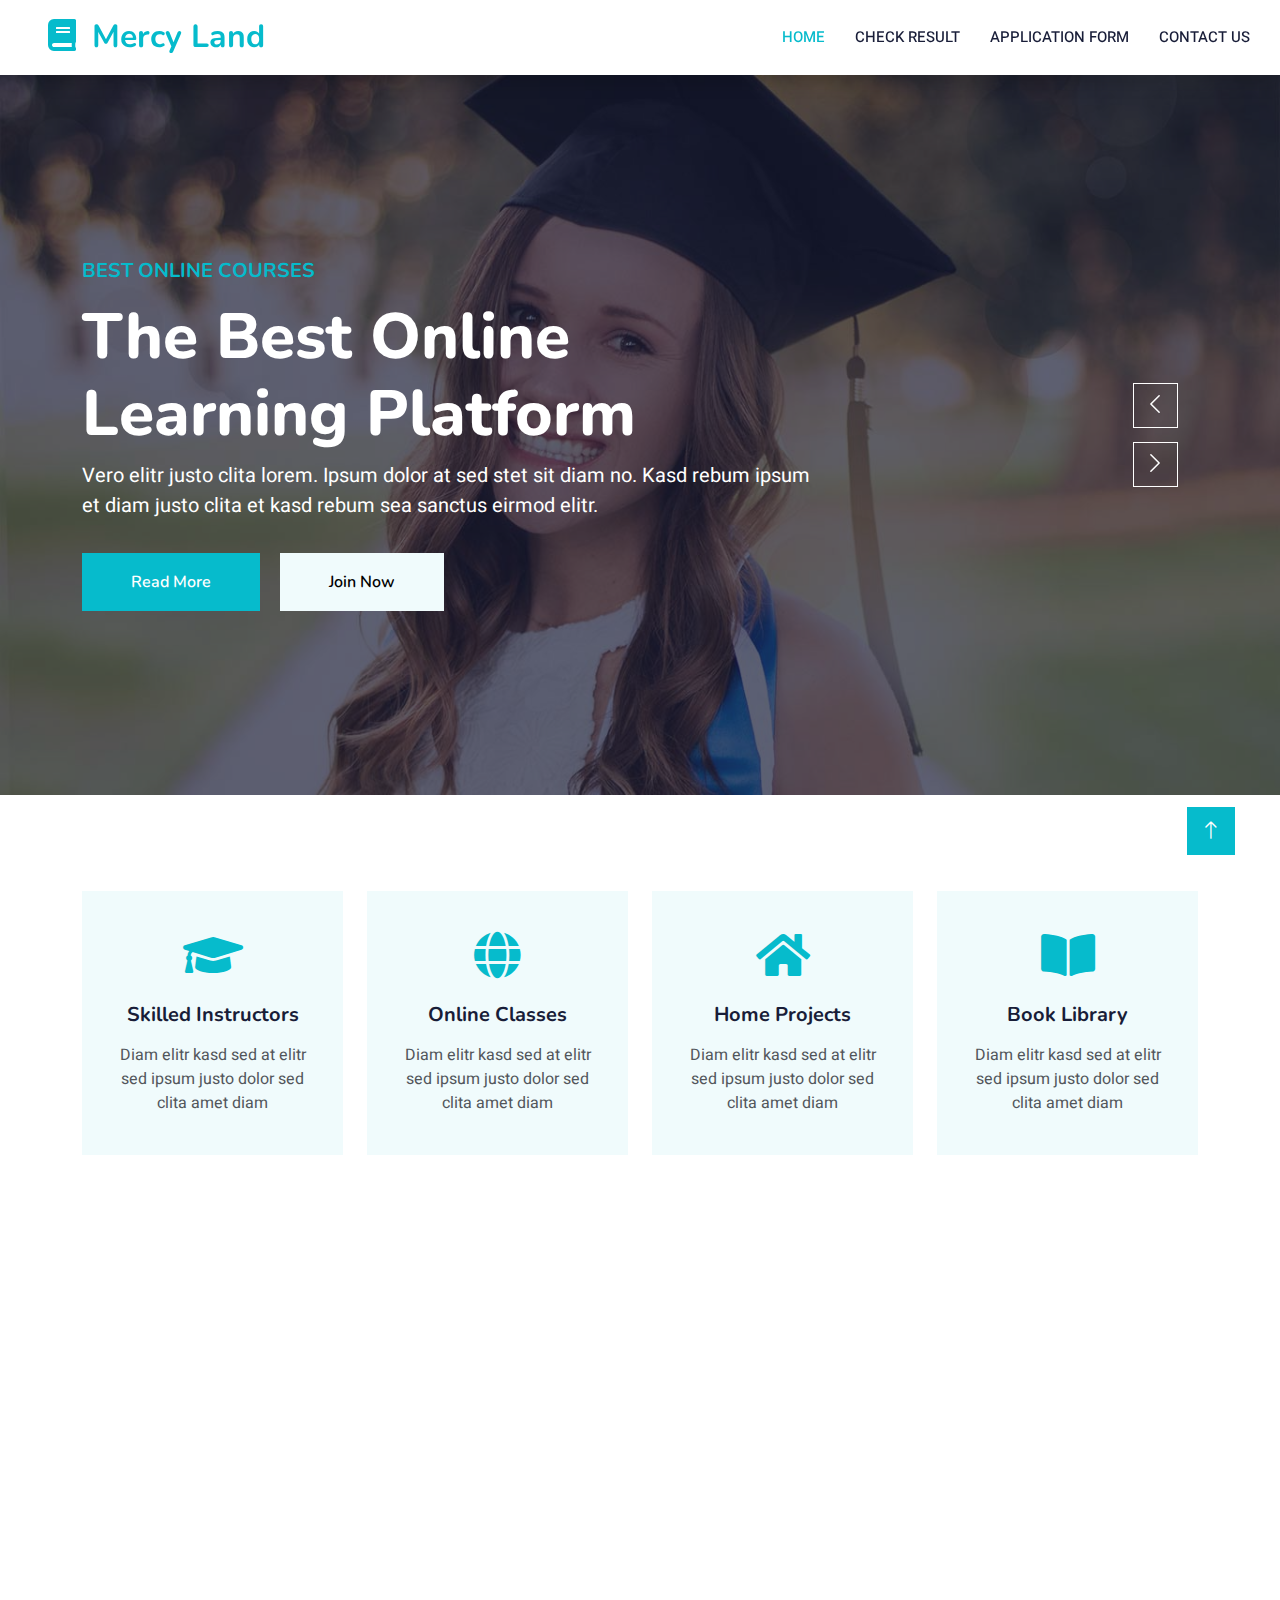
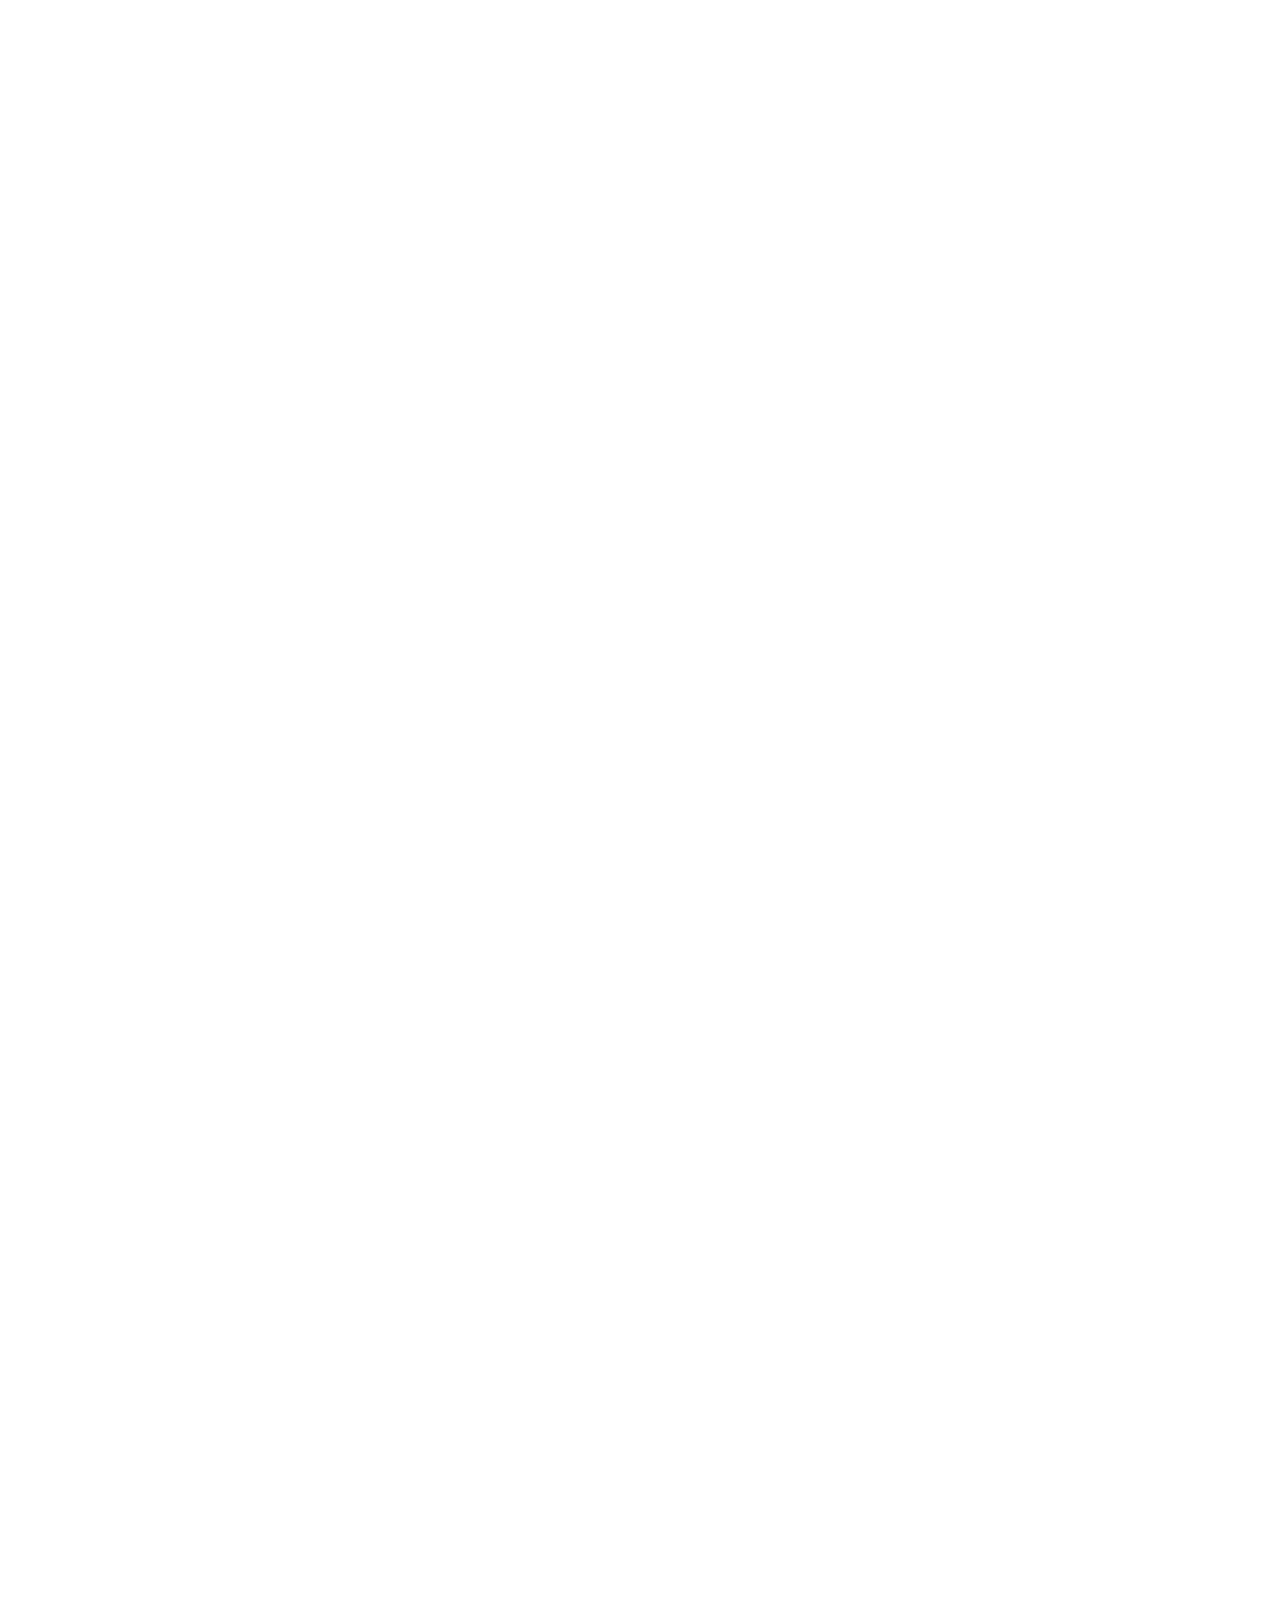
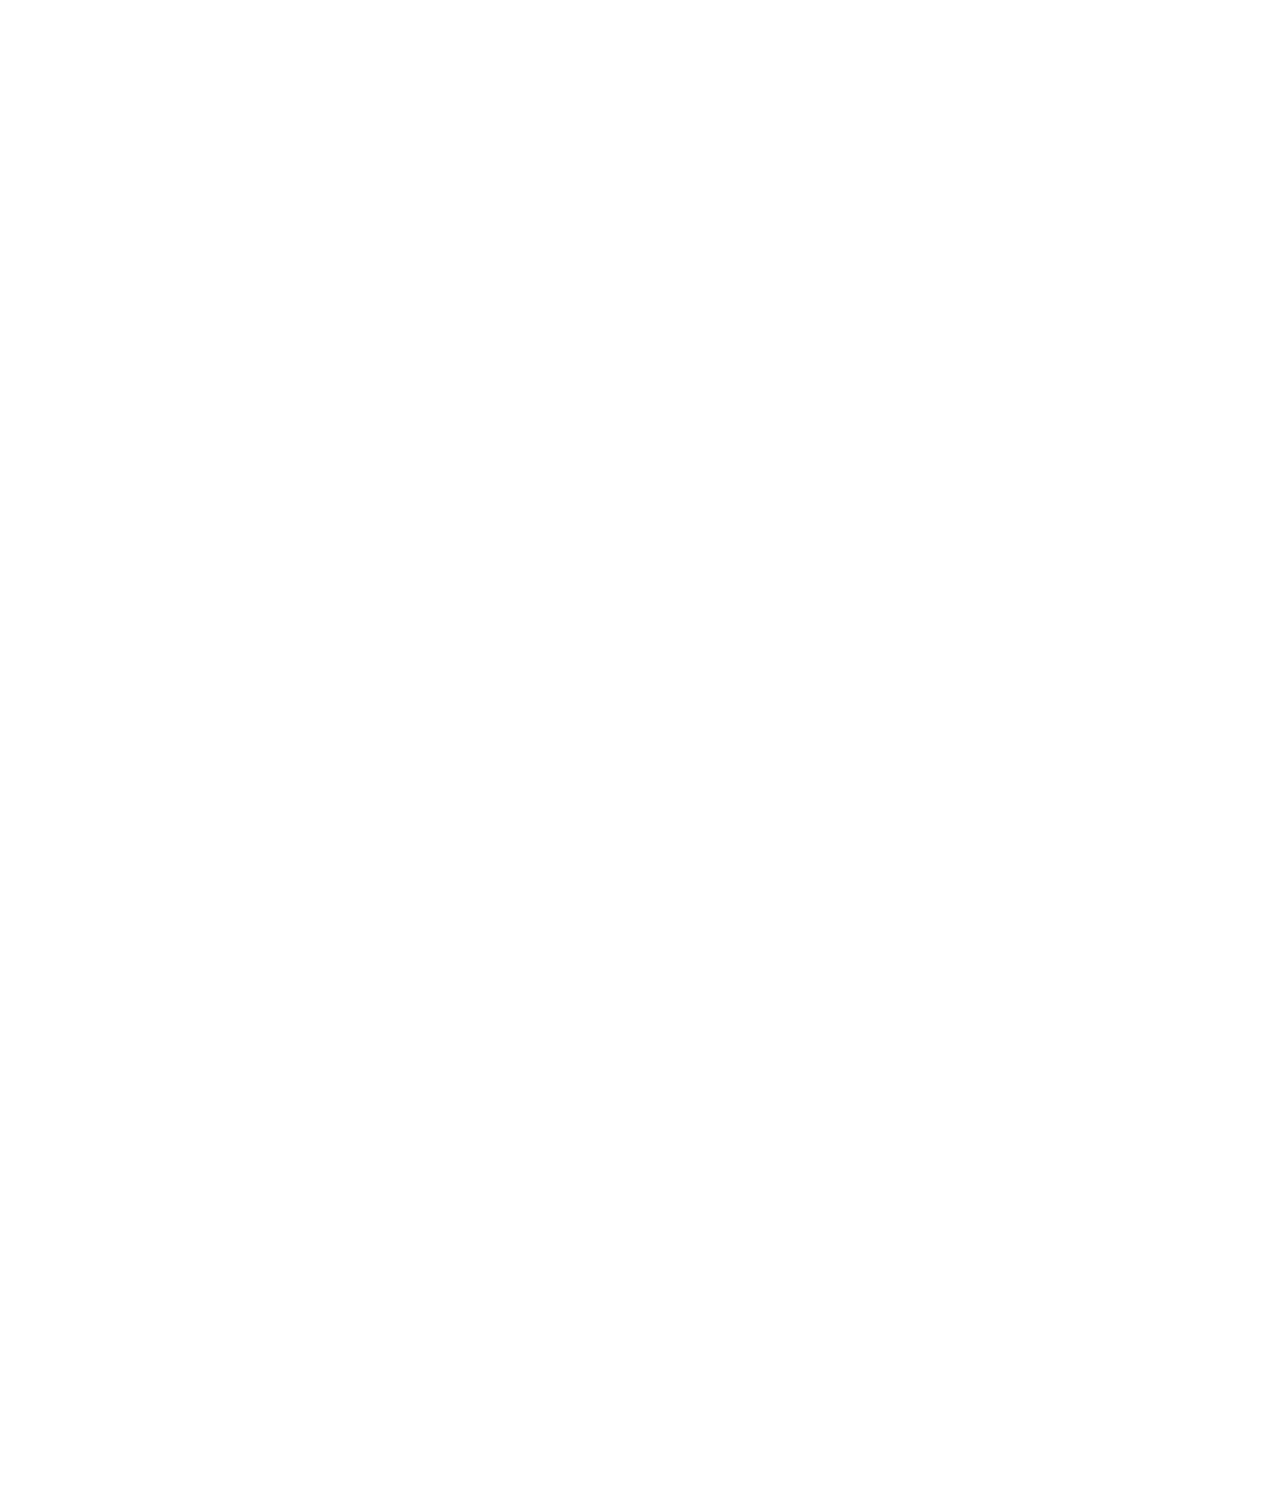
==== index.html @ 7a5f3207 "Initial commit" ====
<!DOCTYPE html>
<html lang="en">

<head>
    <meta charset="utf-8">
    <title>eLEARNING - eLearning HTML Template</title>
    <meta content="width=device-width, initial-scale=1.0" name="viewport">
    <meta content="" name="keywords">
    <meta content="" name="description">

    <!-- Favicon -->
    <link href="img/favicon.ico" rel="icon">

    <!-- Google Web Fonts -->
    <link rel="preconnect" href="https://fonts.googleapis.com">
    <link rel="preconnect" href="https://fonts.gstatic.com" crossorigin>
    <link href="https://fonts.googleapis.com/css2?family=Heebo:wght@400;500;600&family=Nunito:wght@600;700;800&display=swap" rel="stylesheet">

    <!-- Icon Font Stylesheet -->
    <link href="https://cdnjs.cloudflare.com/ajax/libs/font-awesome/5.10.0/css/all.min.css" rel="stylesheet">
    <link href="https://cdn.jsdelivr.net/npm/bootstrap-icons@1.4.1/font/bootstrap-icons.css" rel="stylesheet">

    <!-- Libraries Stylesheet -->
    <link href="lib/animate/animate.min.css" rel="stylesheet">
    <link href="lib/owlcarousel/assets/owl.carousel.min.css" rel="stylesheet">

    <!-- Customized Bootstrap Stylesheet -->
    <link href="css/bootstrap.min.css" rel="stylesheet">

    <!-- Template Stylesheet -->
    <link href="css/style.css" rel="stylesheet">
</head>

<body>
    <!-- Spinner Start -->
    <div id="spinner" class="show bg-white position-fixed translate-middle w-100 vh-100 top-50 start-50 d-flex align-items-center justify-content-center">
        <div class="spinner-border text-primary" style="width: 3rem; height: 3rem;" role="status">
            <span class="sr-only">Loading...</span>
        </div>
    </div>
    <!-- Spinner End -->


    <div id="navbar"></div> 



    <!-- Carousel Start -->
    <div class="container-fluid p-0 mb-5">
        <div class="owl-carousel header-carousel position-relative">
            <div class="owl-carousel-item position-relative">
                <img class="img-fluid" src="img/carousel-1.jpg" alt="">
                <div class="position-absolute top-0 start-0 w-100 h-100 d-flex align-items-center" style="background: rgba(24, 29, 56, .7);">
                    <div class="container">
                        <div class="row justify-content-start">
                            <div class="col-sm-10 col-lg-8">
                                <h5 class="text-primary text-uppercase mb-3 animated slideInDown">Best Online Courses</h5>
                                <h1 class="display-3 text-white animated slideInDown">The Best Online Learning Platform</h1>
                                <p class="fs-5 text-white mb-4 pb-2">Vero elitr justo clita lorem. Ipsum dolor at sed stet sit diam no. Kasd rebum ipsum et diam justo clita et kasd rebum sea sanctus eirmod elitr.</p>
                                <a href="" class="btn btn-primary py-md-3 px-md-5 me-3 animated slideInLeft">Read More</a>
                                <a href="" class="btn btn-light py-md-3 px-md-5 animated slideInRight">Join Now</a>
                            </div>
                        </div>
                    </div>
                </div>
            </div>
            <div class="owl-carousel-item position-relative">
                <img class="img-fluid" src="img/carousel-2.jpg" alt="">
                <div class="position-absolute top-0 start-0 w-100 h-100 d-flex align-items-center" style="background: rgba(24, 29, 56, .7);">
                    <div class="container">
                        <div class="row justify-content-start">
                            <div class="col-sm-10 col-lg-8">
                                <h5 class="text-primary text-uppercase mb-3 animated slideInDown">Best Online Courses</h5>
                                <h1 class="display-3 text-white animated slideInDown">Get Educated Online From Your Home</h1>
                                <p class="fs-5 text-white mb-4 pb-2">Vero elitr justo clita lorem. Ipsum dolor at sed stet sit diam no. Kasd rebum ipsum et diam justo clita et kasd rebum sea sanctus eirmod elitr.</p>
                                <a href="" class="btn btn-primary py-md-3 px-md-5 me-3 animated slideInLeft">Read More</a>
                                <a href="" class="btn btn-light py-md-3 px-md-5 animated slideInRight">Join Now</a>
                            </div>
                        </div>
                    </div>
                </div>
            </div>
        </div>
    </div>
    <!-- Carousel End -->


    <!-- Service Start -->
    <div class="container-xxl py-5">
        <div class="container">
            <div class="row g-4">
                <div class="col-lg-3 col-sm-6 wow fadeInUp" data-wow-delay="0.1s">
                    <div class="service-item text-center pt-3">
                        <div class="p-4">
                            <i class="fa fa-3x fa-graduation-cap text-primary mb-4"></i>
                            <h5 class="mb-3">Skilled Instructors</h5>
                            <p>Diam elitr kasd sed at elitr sed ipsum justo dolor sed clita amet diam</p>
                        </div>
                    </div>
                </div>
                <div class="col-lg-3 col-sm-6 wow fadeInUp" data-wow-delay="0.3s">
                    <div class="service-item text-center pt-3">
                        <div class="p-4">
                            <i class="fa fa-3x fa-globe text-primary mb-4"></i>
                            <h5 class="mb-3">Online Classes</h5>
                            <p>Diam elitr kasd sed at elitr sed ipsum justo dolor sed clita amet diam</p>
                        </div>
                    </div>
                </div>
                <div class="col-lg-3 col-sm-6 wow fadeInUp" data-wow-delay="0.5s">
                    <div class="service-item text-center pt-3">
                        <div class="p-4">
                            <i class="fa fa-3x fa-home text-primary mb-4"></i>
                            <h5 class="mb-3">Home Projects</h5>
                            <p>Diam elitr kasd sed at elitr sed ipsum justo dolor sed clita amet diam</p>
                        </div>
                    </div>
                </div>
                <div class="col-lg-3 col-sm-6 wow fadeInUp" data-wow-delay="0.7s">
                    <div class="service-item text-center pt-3">
                        <div class="p-4">
                            <i class="fa fa-3x fa-book-open text-primary mb-4"></i>
                            <h5 class="mb-3">Book Library</h5>
                            <p>Diam elitr kasd sed at elitr sed ipsum justo dolor sed clita amet diam</p>
                        </div>
                    </div>
                </div>
            </div>
        </div>
    </div>
    <!-- Service End -->


    <!-- About Start -->
    <div class="container-xxl py-5">
        <div class="container">
            <div class="row g-5">
                <div class="col-lg-6 wow fadeInUp" data-wow-delay="0.1s" style="min-height: 400px;">
                    <div class="position-relative h-100">
                        <img class="img-fluid position-absolute w-100 h-100" src="img/about.jpg" alt="" style="object-fit: cover;">
                    </div>
                </div>
                <div class="col-lg-6 wow fadeInUp" data-wow-delay="0.3s">
                    <h6 class="section-title bg-white text-start text-primary pe-3">About Us</h6>
                    <h1 class="mb-4">Welcome to eLEARNING</h1>
                    <p class="mb-4">Tempor erat elitr rebum at clita. Diam dolor diam ipsum sit. Aliqu diam amet diam et eos. Clita erat ipsum et lorem et sit.</p>
                    <p class="mb-4">Tempor erat elitr rebum at clita. Diam dolor diam ipsum sit. Aliqu diam amet diam et eos. Clita erat ipsum et lorem et sit, sed stet lorem sit clita duo justo magna dolore erat amet</p>
                    <div class="row gy-2 gx-4 mb-4">
                        <div class="col-sm-6">
                            <p class="mb-0"><i class="fa fa-arrow-right text-primary me-2"></i>Skilled Instructors</p>
                        </div>
                        <div class="col-sm-6">
                            <p class="mb-0"><i class="fa fa-arrow-right text-primary me-2"></i>Online Classes</p>
                        </div>
                        <div class="col-sm-6">
                            <p class="mb-0"><i class="fa fa-arrow-right text-primary me-2"></i>International Certificate</p>
                        </div>
                        <div class="col-sm-6">
                            <p class="mb-0"><i class="fa fa-arrow-right text-primary me-2"></i>Skilled Instructors</p>
                        </div>
                        <div class="col-sm-6">
                            <p class="mb-0"><i class="fa fa-arrow-right text-primary me-2"></i>Online Classes</p>
                        </div>
                        <div class="col-sm-6">
                            <p class="mb-0"><i class="fa fa-arrow-right text-primary me-2"></i>International Certificate</p>
                        </div>
                    </div>
                    <a class="btn btn-primary py-3 px-5 mt-2" href="">Read More</a>
                </div>
            </div>
        </div>
    </div>
    <!-- About End -->


    <!-- Categories Start -->
    <div class="container-xxl py-5 category">
        <div class="container">
            <div class="text-center wow fadeInUp" data-wow-delay="0.1s">
                <h6 class="section-title bg-white text-center text-primary px-3">Categories</h6>
                <h1 class="mb-5">Courses Categories</h1>
            </div>
            <div class="row g-3">
                <div class="col-lg-7 col-md-6">
                    <div class="row g-3">
                        <div class="col-lg-12 col-md-12 wow zoomIn" data-wow-delay="0.1s">
                            <a class="position-relative d-block overflow-hidden" href="">
                                <img class="img-fluid" src="img/cat-1.jpg" alt="">
                                <div class="bg-white text-center position-absolute bottom-0 end-0 py-2 px-3" style="margin: 1px;">
                                    <h5 class="m-0">Web Design</h5>
                                    <small class="text-primary">49 Courses</small>
                                </div>
                            </a>
                        </div>
                        <div class="col-lg-6 col-md-12 wow zoomIn" data-wow-delay="0.3s">
                            <a class="position-relative d-block overflow-hidden" href="">
                                <img class="img-fluid" src="img/cat-2.jpg" alt="">
                                <div class="bg-white text-center position-absolute bottom-0 end-0 py-2 px-3" style="margin: 1px;">
                                    <h5 class="m-0">Graphic Design</h5>
                                    <small class="text-primary">49 Courses</small>
                                </div>
                            </a>
                        </div>
                        <div class="col-lg-6 col-md-12 wow zoomIn" data-wow-delay="0.5s">
                            <a class="position-relative d-block overflow-hidden" href="">
                                <img class="img-fluid" src="img/cat-3.jpg" alt="">
                                <div class="bg-white text-center position-absolute bottom-0 end-0 py-2 px-3" style="margin: 1px;">
                                    <h5 class="m-0">Video Editing</h5>
                                    <small class="text-primary">49 Courses</small>
                                </div>
                            </a>
                        </div>
                    </div>
                </div>
                <div class="col-lg-5 col-md-6 wow zoomIn" data-wow-delay="0.7s" style="min-height: 350px;">
                    <a class="position-relative d-block h-100 overflow-hidden" href="">
                        <img class="img-fluid position-absolute w-100 h-100" src="img/cat-4.jpg" alt="" style="object-fit: cover;">
                        <div class="bg-white text-center position-absolute bottom-0 end-0 py-2 px-3" style="margin:  1px;">
                            <h5 class="m-0">Online Marketing</h5>
                            <small class="text-primary">49 Courses</small>
                        </div>
                    </a>
                </div>
            </div>
        </div>
    </div>
    <!-- Categories Start -->


    <!-- Courses Start -->
    <div class="container-xxl py-5">
        <div class="container">
            <div class="text-center wow fadeInUp" data-wow-delay="0.1s">
                <h6 class="section-title bg-white text-center text-primary px-3">Courses</h6>
                <h1 class="mb-5">Popular Courses</h1>
            </div>
            <div class="row g-4 justify-content-center">
                <div class="col-lg-4 col-md-6 wow fadeInUp" data-wow-delay="0.1s">
                    <div class="course-item bg-light">
                        <div class="position-relative overflow-hidden">
                            <img class="img-fluid" src="img/course-1.jpg" alt="">
                            <div class="w-100 d-flex justify-content-center position-absolute bottom-0 start-0 mb-4">
                                <a href="#" class="flex-shrink-0 btn btn-sm btn-primary px-3 border-end" style="border-radius: 30px 0 0 30px;">Read More</a>
                                <a href="#" class="flex-shrink-0 btn btn-sm btn-primary px-3" style="border-radius: 0 30px 30px 0;">Join Now</a>
                            </div>
                        </div>
                        <div class="text-center p-4 pb-0">
                            <h3 class="mb-0">$149.00</h3>
                            <div class="mb-3">
                                <small class="fa fa-star text-primary"></small>
                                <small class="fa fa-star text-primary"></small>
                                <small class="fa fa-star text-primary"></small>
                                <small class="fa fa-star text-primary"></small>
                                <small class="fa fa-star text-primary"></small>
                                <small>(123)</small>
                            </div>
                            <h5 class="mb-4">Web Design & Development Course for Beginners</h5>
                        </div>
                        <div class="d-flex border-top">
                            <small class="flex-fill text-center border-end py-2"><i class="fa fa-user-tie text-primary me-2"></i>John Doe</small>
                            <small class="flex-fill text-center border-end py-2"><i class="fa fa-clock text-primary me-2"></i>1.49 Hrs</small>
                            <small class="flex-fill text-center py-2"><i class="fa fa-user text-primary me-2"></i>30 Students</small>
                        </div>
                    </div>
                </div>
                <div class="col-lg-4 col-md-6 wow fadeInUp" data-wow-delay="0.3s">
                    <div class="course-item bg-light">
                        <div class="position-relative overflow-hidden">
                            <img class="img-fluid" src="img/course-2.jpg" alt="">
                            <div class="w-100 d-flex justify-content-center position-absolute bottom-0 start-0 mb-4">
                                <a href="#" class="flex-shrink-0 btn btn-sm btn-primary px-3 border-end" style="border-radius: 30px 0 0 30px;">Read More</a>
                                <a href="#" class="flex-shrink-0 btn btn-sm btn-primary px-3" style="border-radius: 0 30px 30px 0;">Join Now</a>
                            </div>
                        </div>
                        <div class="text-center p-4 pb-0">
                            <h3 class="mb-0">$149.00</h3>
                            <div class="mb-3">
                                <small class="fa fa-star text-primary"></small>
                                <small class="fa fa-star text-primary"></small>
                                <small class="fa fa-star text-primary"></small>
                                <small class="fa fa-star text-primary"></small>
                                <small class="fa fa-star text-primary"></small>
                                <small>(123)</small>
                            </div>
                            <h5 class="mb-4">Web Design & Development Course for Beginners</h5>
                        </div>
                        <div class="d-flex border-top">
                            <small class="flex-fill text-center border-end py-2"><i class="fa fa-user-tie text-primary me-2"></i>John Doe</small>
                            <small class="flex-fill text-center border-end py-2"><i class="fa fa-clock text-primary me-2"></i>1.49 Hrs</small>
                            <small class="flex-fill text-center py-2"><i class="fa fa-user text-primary me-2"></i>30 Students</small>
                        </div>
                    </div>
                </div>
                <div class="col-lg-4 col-md-6 wow fadeInUp" data-wow-delay="0.5s">
                    <div class="course-item bg-light">
                        <div class="position-relative overflow-hidden">
                            <img class="img-fluid" src="img/course-3.jpg" alt="">
                            <div class="w-100 d-flex justify-content-center position-absolute bottom-0 start-0 mb-4">
                                <a href="#" class="flex-shrink-0 btn btn-sm btn-primary px-3 border-end" style="border-radius: 30px 0 0 30px;">Read More</a>
                                <a href="#" class="flex-shrink-0 btn btn-sm btn-primary px-3" style="border-radius: 0 30px 30px 0;">Join Now</a>
                            </div>
                        </div>
                        <div class="text-center p-4 pb-0">
                            <h3 class="mb-0">$149.00</h3>
                            <div class="mb-3">
                                <small class="fa fa-star text-primary"></small>
                                <small class="fa fa-star text-primary"></small>
                                <small class="fa fa-star text-primary"></small>
                                <small class="fa fa-star text-primary"></small>
                                <small class="fa fa-star text-primary"></small>
                                <small>(123)</small>
                            </div>
                            <h5 class="mb-4">Web Design & Development Course for Beginners</h5>
                        </div>
                        <div class="d-flex border-top">
                            <small class="flex-fill text-center border-end py-2"><i class="fa fa-user-tie text-primary me-2"></i>John Doe</small>
                            <small class="flex-fill text-center border-end py-2"><i class="fa fa-clock text-primary me-2"></i>1.49 Hrs</small>
                            <small class="flex-fill text-center py-2"><i class="fa fa-user text-primary me-2"></i>30 Students</small>
                        </div>
                    </div>
                </div>
            </div>
        </div>
    </div>
    <!-- Courses End -->


    <!-- Team Start -->
    <div class="container-xxl py-5">
        <div class="container">
            <div class="text-center wow fadeInUp" data-wow-delay="0.1s">
                <h6 class="section-title bg-white text-center text-primary px-3">Instructors</h6>
                <h1 class="mb-5">Expert Instructors</h1>
            </div>
            <div class="row g-4">
                <div class="col-lg-3 col-md-6 wow fadeInUp" data-wow-delay="0.1s">
                    <div class="team-item bg-light">
                        <div class="overflow-hidden">
                            <img class="img-fluid" src="img/team-1.jpg" alt="">
                        </div>
                        <div class="position-relative d-flex justify-content-center" style="margin-top: -23px;">
                            <div class="bg-light d-flex justify-content-center pt-2 px-1">
                                <a class="btn btn-sm-square btn-primary mx-1" href=""><i class="fab fa-facebook-f"></i></a>
                                <a class="btn btn-sm-square btn-primary mx-1" href=""><i class="fab fa-twitter"></i></a>
                                <a class="btn btn-sm-square btn-primary mx-1" href=""><i class="fab fa-instagram"></i></a>
                            </div>
                        </div>
                        <div class="text-center p-4">
                            <h5 class="mb-0">Instructor Name</h5>
                            <small>Designation</small>
                        </div>
                    </div>
                </div>
                <div class="col-lg-3 col-md-6 wow fadeInUp" data-wow-delay="0.3s">
                    <div class="team-item bg-light">
                        <div class="overflow-hidden">
                            <img class="img-fluid" src="img/team-2.jpg" alt="">
                        </div>
                        <div class="position-relative d-flex justify-content-center" style="margin-top: -23px;">
                            <div class="bg-light d-flex justify-content-center pt-2 px-1">
                                <a class="btn btn-sm-square btn-primary mx-1" href=""><i class="fab fa-facebook-f"></i></a>
                                <a class="btn btn-sm-square btn-primary mx-1" href=""><i class="fab fa-twitter"></i></a>
                                <a class="btn btn-sm-square btn-primary mx-1" href=""><i class="fab fa-instagram"></i></a>
                            </div>
                        </div>
                        <div class="text-center p-4">
                            <h5 class="mb-0">Instructor Name</h5>
                            <small>Designation</small>
                        </div>
                    </div>
                </div>
                <div class="col-lg-3 col-md-6 wow fadeInUp" data-wow-delay="0.5s">
                    <div class="team-item bg-light">
                        <div class="overflow-hidden">
                            <img class="img-fluid" src="img/team-3.jpg" alt="">
                        </div>
                        <div class="position-relative d-flex justify-content-center" style="margin-top: -23px;">
                            <div class="bg-light d-flex justify-content-center pt-2 px-1">
                                <a class="btn btn-sm-square btn-primary mx-1" href=""><i class="fab fa-facebook-f"></i></a>
                                <a class="btn btn-sm-square btn-primary mx-1" href=""><i class="fab fa-twitter"></i></a>
                                <a class="btn btn-sm-square btn-primary mx-1" href=""><i class="fab fa-instagram"></i></a>
                            </div>
                        </div>
                        <div class="text-center p-4">
                            <h5 class="mb-0">Instructor Name</h5>
                            <small>Designation</small>
                        </div>
                    </div>
                </div>
                <div class="col-lg-3 col-md-6 wow fadeInUp" data-wow-delay="0.7s">
                    <div class="team-item bg-light">
                        <div class="overflow-hidden">
                            <img class="img-fluid" src="img/team-4.jpg" alt="">
                        </div>
                        <div class="position-relative d-flex justify-content-center" style="margin-top: -23px;">
                            <div class="bg-light d-flex justify-content-center pt-2 px-1">
                                <a class="btn btn-sm-square btn-primary mx-1" href=""><i class="fab fa-facebook-f"></i></a>
                                <a class="btn btn-sm-square btn-primary mx-1" href=""><i class="fab fa-twitter"></i></a>
                                <a class="btn btn-sm-square btn-primary mx-1" href=""><i class="fab fa-instagram"></i></a>
                            </div>
                        </div>
                        <div class="text-center p-4">
                            <h5 class="mb-0">Instructor Name</h5>
                            <small>Designation</small>
                        </div>
                    </div>
                </div>
            </div>
        </div>
    </div>
    <!-- Team End -->


    <!-- Testimonial Start -->
    <div class="container-xxl py-5 wow fadeInUp" data-wow-delay="0.1s">
        <div class="container">
            <div class="text-center">
                <h6 class="section-title bg-white text-center text-primary px-3">Testimonial</h6>
                <h1 class="mb-5">Our Students Say!</h1>
            </div>
            <div class="owl-carousel testimonial-carousel position-relative">
                <div class="testimonial-item text-center">
                    <img class="border rounded-circle p-2 mx-auto mb-3" src="img/testimonial-1.jpg" style="width: 80px; height: 80px;">
                    <h5 class="mb-0">Client Name</h5>
                    <p>Profession</p>
                    <div class="testimonial-text bg-light text-center p-4">
                    <p class="mb-0">Tempor erat elitr rebum at clita. Diam dolor diam ipsum sit diam amet diam et eos. Clita erat ipsum et lorem et sit.</p>
                    </div>
                </div>
                <div class="testimonial-item text-center">
                    <img class="border rounded-circle p-2 mx-auto mb-3" src="img/testimonial-2.jpg" style="width: 80px; height: 80px;">
                    <h5 class="mb-0">Client Name</h5>
                    <p>Profession</p>
                    <div class="testimonial-text bg-light text-center p-4">
                    <p class="mb-0">Tempor erat elitr rebum at clita. Diam dolor diam ipsum sit diam amet diam et eos. Clita erat ipsum et lorem et sit.</p>
                    </div>
                </div>
                <div class="testimonial-item text-center">
                    <img class="border rounded-circle p-2 mx-auto mb-3" src="img/testimonial-3.jpg" style="width: 80px; height: 80px;">
                    <h5 class="mb-0">Client Name</h5>
                    <p>Profession</p>
                    <div class="testimonial-text bg-light text-center p-4">
                    <p class="mb-0">Tempor erat elitr rebum at clita. Diam dolor diam ipsum sit diam amet diam et eos. Clita erat ipsum et lorem et sit.</p>
                    </div>
                </div>
                <div class="testimonial-item text-center">
                    <img class="border rounded-circle p-2 mx-auto mb-3" src="img/testimonial-4.jpg" style="width: 80px; height: 80px;">
                    <h5 class="mb-0">Client Name</h5>
                    <p>Profession</p>
                    <div class="testimonial-text bg-light text-center p-4">
                    <p class="mb-0">Tempor erat elitr rebum at clita. Diam dolor diam ipsum sit diam amet diam et eos. Clita erat ipsum et lorem et sit.</p>
                    </div>
                </div>
            </div>
        </div>
    </div>
    <!-- Testimonial End -->
        

    <!-- Footer Start -->
    <div class="container-fluid bg-dark text-light footer pt-5 mt-5 wow fadeIn" data-wow-delay="0.1s">
        <div class="container py-5">
            <div class="row g-5">
                <div class="col-lg-3 col-md-6">
                    <h4 class="text-white mb-3">Quick Link</h4>
                    <a class="btn btn-link" href="">About Us</a>
                    <a class="btn btn-link" href="">Contact Us</a>
                    <a class="btn btn-link" href="">Privacy Policy</a>
                    <a class="btn btn-link" href="">Terms & Condition</a>
                    <a class="btn btn-link" href="">FAQs & Help</a>
                </div>
                <div class="col-lg-3 col-md-6">
                    <h4 class="text-white mb-3">Contact</h4>
                    <p class="mb-2"><i class="fa fa-map-marker-alt me-3"></i>123 Street, New York, USA</p>
                    <p class="mb-2"><i class="fa fa-phone-alt me-3"></i>+012 345 67890</p>
                    <p class="mb-2"><i class="fa fa-envelope me-3"></i>info@example.com</p>
                    <div class="d-flex pt-2">
                        <a class="btn btn-outline-light btn-social" href=""><i class="fab fa-twitter"></i></a>
                        <a class="btn btn-outline-light btn-social" href=""><i class="fab fa-facebook-f"></i></a>
                        <a class="btn btn-outline-light btn-social" href=""><i class="fab fa-youtube"></i></a>
                        <a class="btn btn-outline-light btn-social" href=""><i class="fab fa-linkedin-in"></i></a>
                    </div>
                </div>
                <div class="col-lg-3 col-md-6">
                    <h4 class="text-white mb-3">Gallery</h4>
                    <div class="row g-2 pt-2">
                        <div class="col-4">
                            <img class="img-fluid bg-light p-1" src="img/course-1.jpg" alt="">
                        </div>
                        <div class="col-4">
                            <img class="img-fluid bg-light p-1" src="img/course-2.jpg" alt="">
                        </div>
                        <div class="col-4">
                            <img class="img-fluid bg-light p-1" src="img/course-3.jpg" alt="">
                        </div>
                        <div class="col-4">
                            <img class="img-fluid bg-light p-1" src="img/course-2.jpg" alt="">
                        </div>
                        <div class="col-4">
                            <img class="img-fluid bg-light p-1" src="img/course-3.jpg" alt="">
                        </div>
                        <div class="col-4">
                            <img class="img-fluid bg-light p-1" src="img/course-1.jpg" alt="">
                        </div>
                    </div>
                </div>
                <div class="col-lg-3 col-md-6">
                    <h4 class="text-white mb-3">Newsletter</h4>
                    <p>Dolor amet sit justo amet elitr clita ipsum elitr est.</p>
                    <div class="position-relative mx-auto" style="max-width: 400px;">
                        <input class="form-control border-0 w-100 py-3 ps-4 pe-5" type="text" placeholder="Your email">
                        <button type="button" class="btn btn-primary py-2 position-absolute top-0 end-0 mt-2 me-2">SignUp</button>
                    </div>
                </div>
            </div>
        </div>
        <div class="container">
            <div class="copyright">
                <div class="row">
                    <div class="col-md-6 text-center text-md-start mb-3 mb-md-0">
                        &copy; <a class="border-bottom" href="#">Your Site Name</a>, All Right Reserved.

                        <!--/*** This template is free as long as you keep the footer author’s credit link/attribution link/backlink. If you'd like to use the template without the footer author’s credit link/attribution link/backlink, you can purchase the Credit Removal License from "https://htmlcodex.com/credit-removal". Thank you for your support. ***/-->
                        Designed By <a class="border-bottom" href="https://htmlcodex.com">HTML Codex</a>
                    </div>
                    <div class="col-md-6 text-center text-md-end">
                        <div class="footer-menu">
                            <a href="">Home</a>
                            <a href="">Cookies</a>
                            <a href="">Help</a>
                            <a href="">FQAs</a>
                        </div>
                    </div>
                </div>
            </div>
        </div>
    </div>
    <!-- Footer End -->


    <!-- Back to Top -->
    <a href="#" class="btn btn-lg btn-primary btn-lg-square back-to-top"><i class="bi bi-arrow-up"></i></a>


    <!-- JavaScript Libraries -->
    <script src="https://code.jquery.com/jquery-3.4.1.min.js"></script>
    <script src="https://cdn.jsdelivr.net/npm/bootstrap@5.0.0/dist/js/bootstrap.bundle.min.js"></script>
    <script src="lib/wow/wow.min.js"></script>
    <script src="lib/easing/easing.min.js"></script>
    <script src="lib/waypoints/waypoints.min.js"></script>
    <script src="lib/owlcarousel/owl.carousel.min.js"></script>

    <!-- Template Javascript -->
    <script src="js/main.js"></script>
    <script>
        fetch('/components/Navbar.html')
            .then(response => response.text())
            .then(data => {
                document.getElementById('navbar').innerHTML = data;
            });
    </script>
</body>

</html>
---- css/style.css ----
/********** Template CSS **********/
:root {
    --primary: #06BBCC;
    --light: #F0FBFC;
    --dark: #181d38;
}

.fw-medium {
    font-weight: 600 !important;
}

.fw-semi-bold {
    font-weight: 700 !important;
}

.back-to-top {
    position: fixed;
    display: none;
    right: 45px;
    bottom: 45px;
    z-index: 99;
}


/*** Spinner ***/
#spinner {
    opacity: 0;
    visibility: hidden;
    transition: opacity .5s ease-out, visibility 0s linear .5s;
    z-index: 99999;
}

#spinner.show {
    transition: opacity .5s ease-out, visibility 0s linear 0s;
    visibility: visible;
    opacity: 1;
}


/*** Button ***/
.btn {
    font-family: 'Nunito', sans-serif;
    font-weight: 600;
    transition: .5s;
}

.btn.btn-primary,
.btn.btn-secondary {
    color: #FFFFFF;
}

.btn-square {
    width: 38px;
    height: 38px;
}

.btn-sm-square {
    width: 32px;
    height: 32px;
}

.btn-lg-square {
    width: 48px;
    height: 48px;
}

.btn-square,
.btn-sm-square,
.btn-lg-square {
    padding: 0;
    display: flex;
    align-items: center;
    justify-content: center;
    font-weight: normal;
    border-radius: 0px;
}


/*** Navbar ***/
.navbar .dropdown-toggle::after {
    border: none;
    content: "\f107";
    font-family: "Font Awesome 5 Free";
    font-weight: 900;
    vertical-align: middle;
    margin-left: 8px;
}

.navbar-light .navbar-nav .nav-link {
    margin-right: 30px;
    padding: 25px 0;
    color: #FFFFFF;
    font-size: 15px;
    text-transform: uppercase;
    outline: none;
}

.navbar-light .navbar-nav .nav-link:hover,
.navbar-light .navbar-nav .nav-link.active {
    color: var(--primary);
}

@media (max-width: 991.98px) {
    .navbar-light .navbar-nav .nav-link  {
        margin-right: 0;
        padding: 10px 0;
    }

    .navbar-light .navbar-nav {
        border-top: 1px solid #EEEEEE;
    }
}

.navbar-light .navbar-brand,
.navbar-light a.btn {
    height: 75px;
}

.navbar-light .navbar-nav .nav-link {
    color: var(--dark);
    font-weight: 500;
}

.navbar-light.sticky-top {
    top: -100px;
    transition: .5s;
}

@media (min-width: 992px) {
    .navbar .nav-item .dropdown-menu {
        display: block;
        margin-top: 0;
        opacity: 0;
        visibility: hidden;
        transition: .5s;
    }

    .navbar .dropdown-menu.fade-down {
        top: 100%;
        transform: rotateX(-75deg);
        transform-origin: 0% 0%;
    }

    .navbar .nav-item:hover .dropdown-menu {
        top: 100%;
        transform: rotateX(0deg);
        visibility: visible;
        transition: .5s;
        opacity: 1;
    }
}


/*** Header carousel ***/
@media (max-width: 768px) {
    .header-carousel .owl-carousel-item {
        position: relative;
        min-height: 500px;
    }
    
    .header-carousel .owl-carousel-item img {
        position: absolute;
        width: 100%;
        height: 100%;
        object-fit: cover;
    }
}

.header-carousel .owl-nav {
    position: absolute;
    top: 50%;
    right: 8%;
    transform: translateY(-50%);
    display: flex;
    flex-direction: column;
}

.header-carousel .owl-nav .owl-prev,
.header-carousel .owl-nav .owl-next {
    margin: 7px 0;
    width: 45px;
    height: 45px;
    display: flex;
    align-items: center;
    justify-content: center;
    color: #FFFFFF;
    background: transparent;
    border: 1px solid #FFFFFF;
    font-size: 22px;
    transition: .5s;
}

.header-carousel .owl-nav .owl-prev:hover,
.header-carousel .owl-nav .owl-next:hover {
    background: var(--primary);
    border-color: var(--primary);
}

.page-header {
    background: linear-gradient(rgba(24, 29, 56, .7), rgba(24, 29, 56, .7)), url(../img/carousel-1.jpg);
    background-position: center center;
    background-repeat: no-repeat;
    background-size: cover;
}

.page-header-inner {
    background: rgba(15, 23, 43, .7);
}

.breadcrumb-item + .breadcrumb-item::before {
    color: var(--light);
}


/*** Section Title ***/
.section-title {
    position: relative;
    display: inline-block;
    text-transform: uppercase;
}

.section-title::before {
    position: absolute;
    content: "";
    width: calc(100% + 80px);
    height: 2px;
    top: 4px;
    left: -40px;
    background: var(--primary);
    z-index: -1;
}

.section-title::after {
    position: absolute;
    content: "";
    width: calc(100% + 120px);
    height: 2px;
    bottom: 5px;
    left: -60px;
    background: var(--primary);
    z-index: -1;
}

.section-title.text-start::before {
    width: calc(100% + 40px);
    left: 0;
}

.section-title.text-start::after {
    width: calc(100% + 60px);
    left: 0;
}


/*** Service ***/
.service-item {
    background: var(--light);
    transition: .5s;
}

.service-item:hover {
    margin-top: -10px;
    background: var(--primary);
}

.service-item * {
    transition: .5s;
}

.service-item:hover * {
    color: var(--light) !important;
}


/*** Categories & Courses ***/
.category img,
.course-item img {
    transition: .5s;
}

.category a:hover img,
.course-item:hover img {
    transform: scale(1.1);
}


/*** Team ***/
.team-item img {
    transition: .5s;
}

.team-item:hover img {
    transform: scale(1.1);
}


/*** Testimonial ***/
.testimonial-carousel::before {
    position: absolute;
    content: "";
    top: 0;
    left: 0;
    height: 100%;
    width: 0;
    background: linear-gradient(to right, rgba(255, 255, 255, 1) 0%, rgba(255, 255, 255, 0) 100%);
    z-index: 1;
}

.testimonial-carousel::after {
    position: absolute;
    content: "";
    top: 0;
    right: 0;
    height: 100%;
    width: 0;
    background: linear-gradient(to left, rgba(255, 255, 255, 1) 0%, rgba(255, 255, 255, 0) 100%);
    z-index: 1;
}

@media (min-width: 768px) {
    .testimonial-carousel::before,
    .testimonial-carousel::after {
        width: 200px;
    }
}

@media (min-width: 992px) {
    .testimonial-carousel::before,
    .testimonial-carousel::after {
        width: 300px;
    }
}

.testimonial-carousel .owl-item .testimonial-text,
.testimonial-carousel .owl-item.center .testimonial-text * {
    transition: .5s;
}

.testimonial-carousel .owl-item.center .testimonial-text {
    background: var(--primary) !important;
}

.testimonial-carousel .owl-item.center .testimonial-text * {
    color: #FFFFFF !important;
}

.testimonial-carousel .owl-dots {
    margin-top: 24px;
    display: flex;
    align-items: flex-end;
    justify-content: center;
}

.testimonial-carousel .owl-dot {
    position: relative;
    display: inline-block;
    margin: 0 5px;
    width: 15px;
    height: 15px;
    border: 1px solid #CCCCCC;
    transition: .5s;
}

.testimonial-carousel .owl-dot.active {
    background: var(--primary);
    border-color: var(--primary);
}


/*** Footer ***/
.footer .btn.btn-social {
    margin-right: 5px;
    width: 35px;
    height: 35px;
    display: flex;
    align-items: center;
    justify-content: center;
    color: var(--light);
    font-weight: normal;
    border: 1px solid #FFFFFF;
    border-radius: 35px;
    transition: .3s;
}

.footer .btn.btn-social:hover {
    color: var(--primary);
}

.footer .btn.btn-link {
    display: block;
    margin-bottom: 5px;
    padding: 0;
    text-align: left;
    color: #FFFFFF;
    font-size: 15px;
    font-weight: normal;
    text-transform: capitalize;
    transition: .3s;
}

.footer .btn.btn-link::before {
    position: relative;
    content: "\f105";
    font-family: "Font Awesome 5 Free";
    font-weight: 900;
    margin-right: 10px;
}

.footer .btn.btn-link:hover {
    letter-spacing: 1px;
    box-shadow: none;
}

.footer .copyright {
    padding: 25px 0;
    font-size: 15px;
    border-top: 1px solid rgba(256, 256, 256, .1);
}

.footer .copyright a {
    color: var(--light);
}

.footer .footer-menu a {
    margin-right: 15px;
    padding-right: 15px;
    border-right: 1px solid rgba(255, 255, 255, .1);
}

.footer .footer-menu a:last-child {
    margin-right: 0;
    padding-right: 0;
    border-right: none;
}
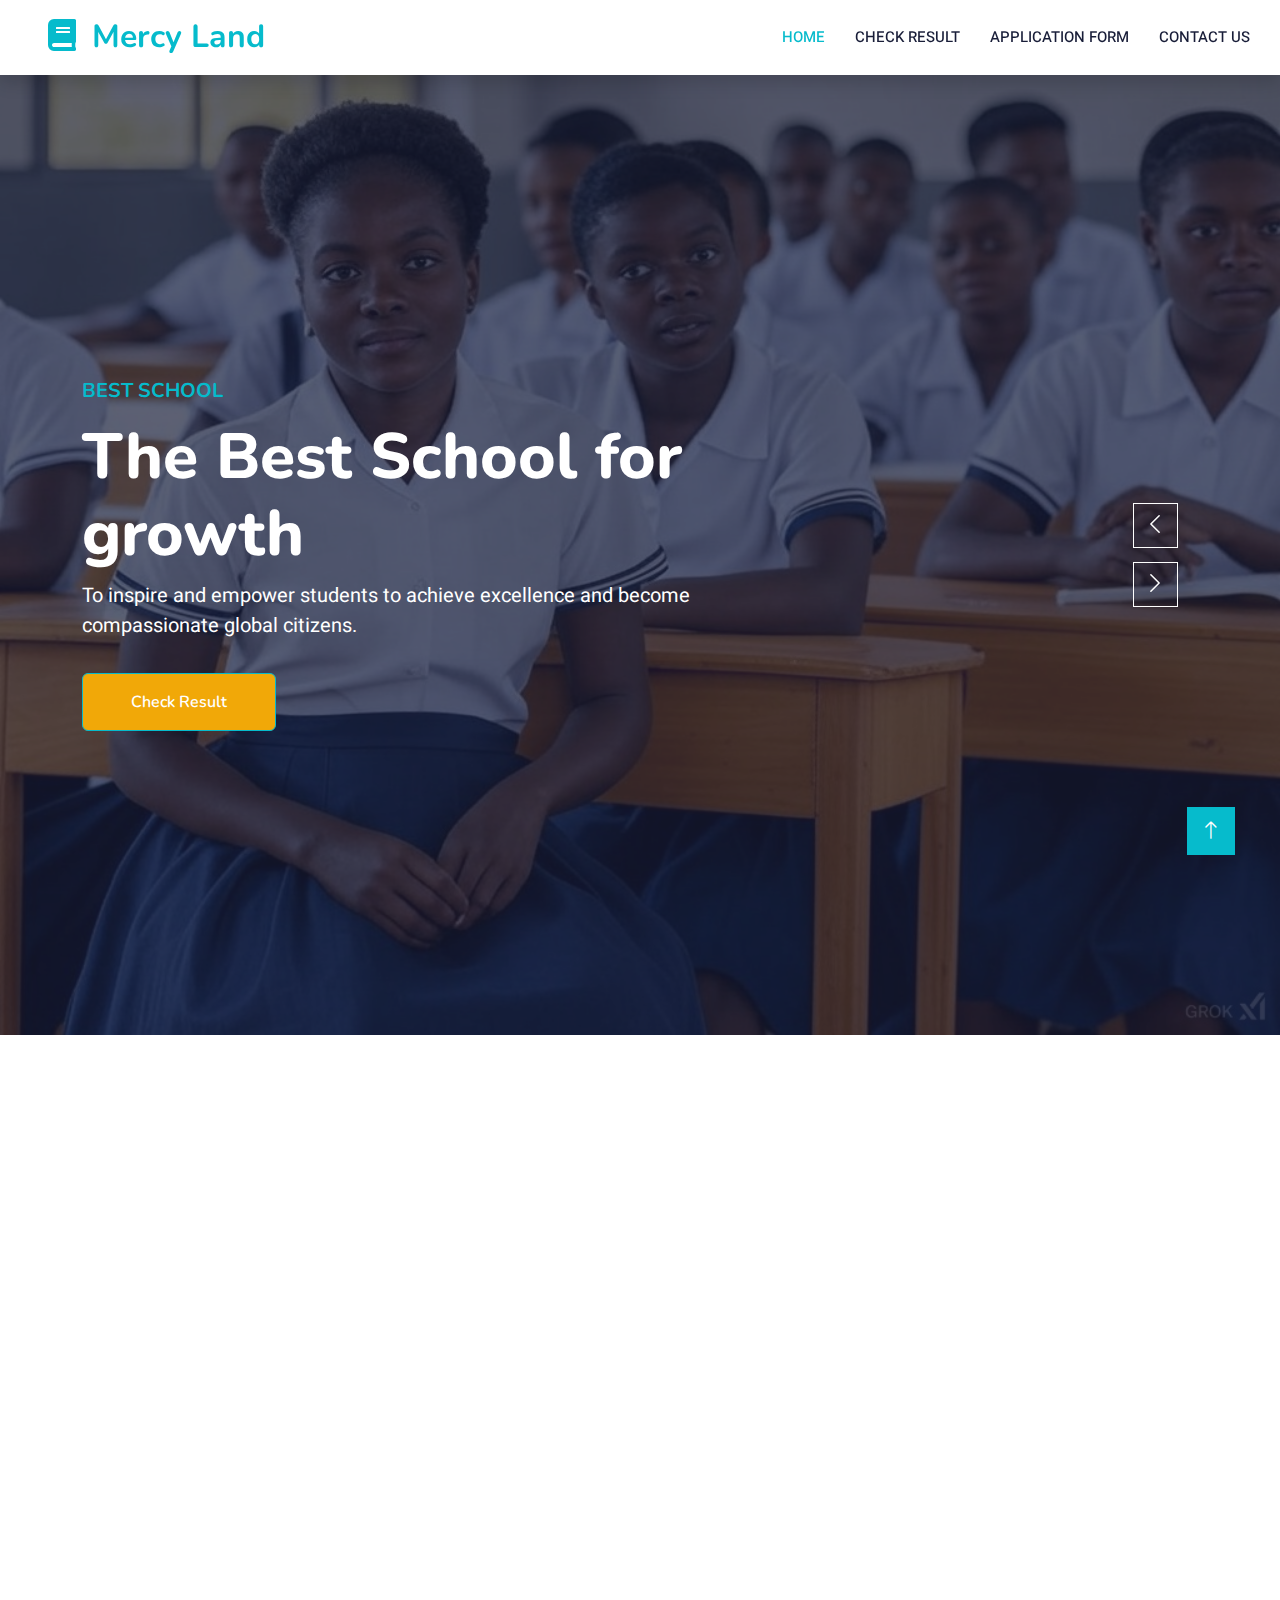
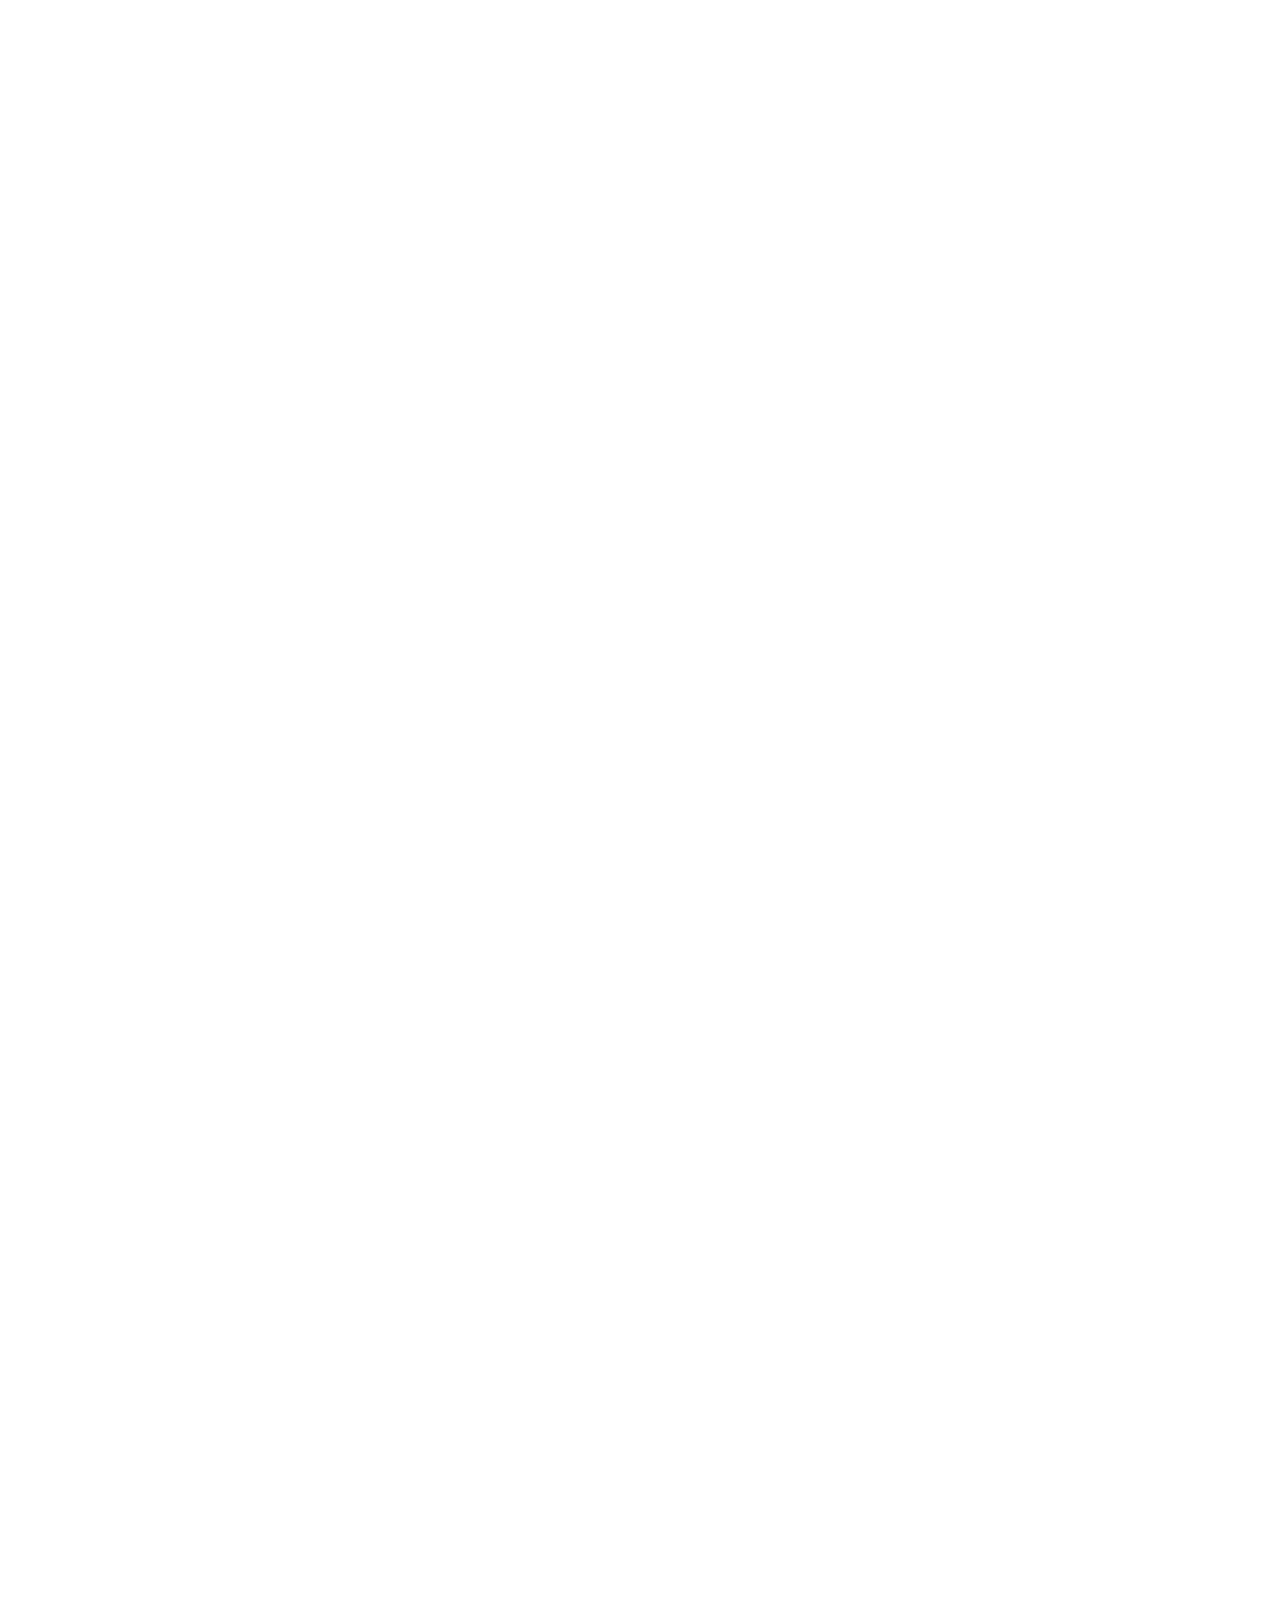
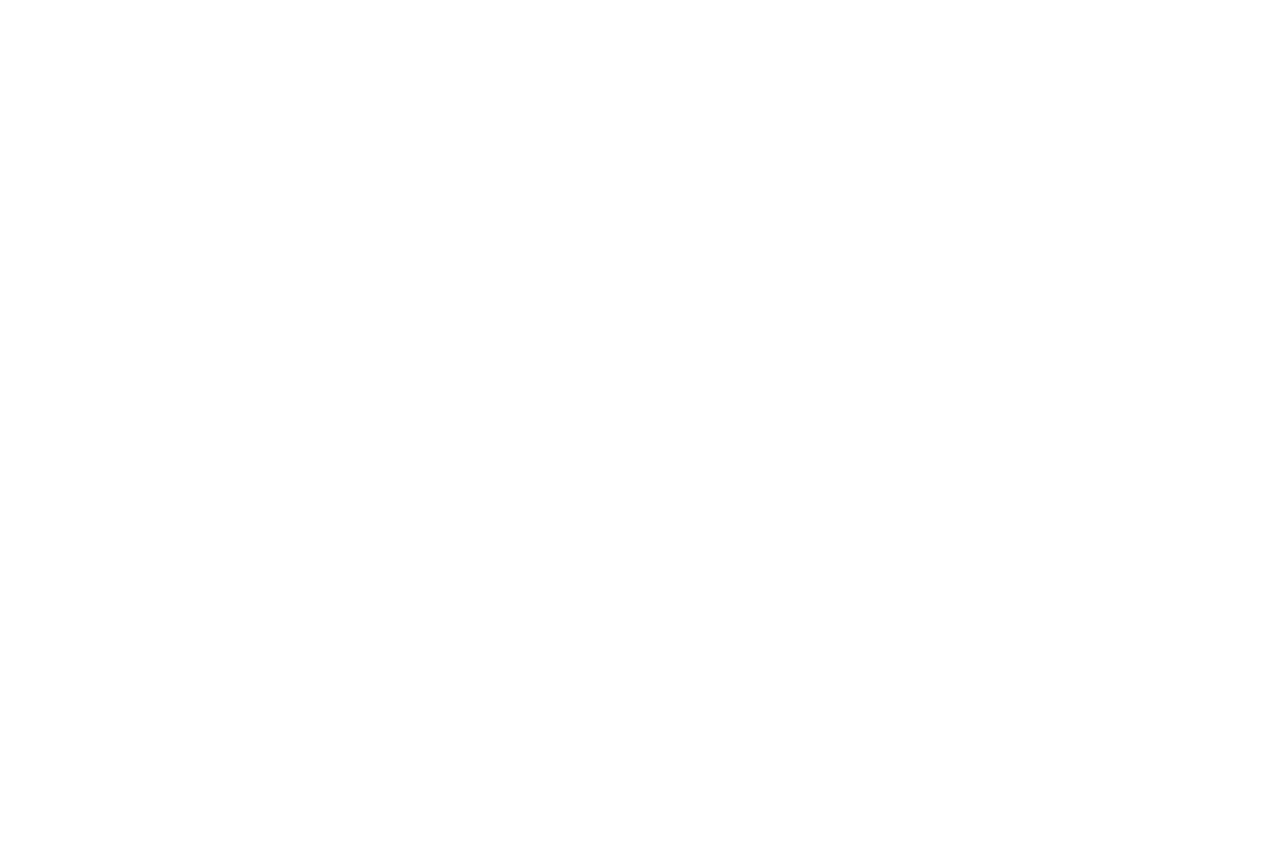
==== commit 290e6984: "s1" ====
--- a/index.html
+++ b/index.html
@@ -54,11 +54,10 @@
                     <div class="container">
                         <div class="row justify-content-start">
                             <div class="col-sm-10 col-lg-8">
-                                <h5 class="text-primary text-uppercase mb-3 animated slideInDown">Best Online Courses</h5>
-                                <h1 class="display-3 text-white animated slideInDown">The Best Online Learning Platform</h1>
-                                <p class="fs-5 text-white mb-4 pb-2">Vero elitr justo clita lorem. Ipsum dolor at sed stet sit diam no. Kasd rebum ipsum et diam justo clita et kasd rebum sea sanctus eirmod elitr.</p>
-                                <a href="" class="btn btn-primary py-md-3 px-md-5 me-3 animated slideInLeft">Read More</a>
-                                <a href="" class="btn btn-light py-md-3 px-md-5 animated slideInRight">Join Now</a>
+                                <h5 class="text-primary text-uppercase mb-3 animated slideInDown">Best School</h5>
+                                <h1 class="display-3 text-white animated slideInDown">The Best School for growth</h1>
+                                <p class="fs-5 text-white mb-4 pb-2">To inspire and empower students to achieve excellence and become compassionate global citizens.</p>
+                                <a href="https://sites.google.com/view/mercyland-application/home" target="_blank" class="btn btn-primary  py-md-3 px-md-5 me-3 animated slideInLeft" style="background: rgb(241, 168, 8); border-radius: 6px;">Check Result</a>
                             </div>
                         </div>
                     </div>
@@ -70,11 +69,10 @@
                     <div class="container">
                         <div class="row justify-content-start">
                             <div class="col-sm-10 col-lg-8">
-                                <h5 class="text-primary text-uppercase mb-3 animated slideInDown">Best Online Courses</h5>
-                                <h1 class="display-3 text-white animated slideInDown">Get Educated Online From Your Home</h1>
-                                <p class="fs-5 text-white mb-4 pb-2">Vero elitr justo clita lorem. Ipsum dolor at sed stet sit diam no. Kasd rebum ipsum et diam justo clita et kasd rebum sea sanctus eirmod elitr.</p>
-                                <a href="" class="btn btn-primary py-md-3 px-md-5 me-3 animated slideInLeft">Read More</a>
-                                <a href="" class="btn btn-light py-md-3 px-md-5 animated slideInRight">Join Now</a>
+                                <h5 class="text-primary text-uppercase mb-3 animated slideInDown">Great Experience</h5>
+                                <h1 class="display-3 text-white animated slideInDown">Make A Brighter Future For Your Child</h1>
+                                <p class="fs-5 text-white mb-4 pb-2">To inspire and empower students to achieve excellence and become compassionate global citizens.</p>
+                                <a href="https://sites.google.com/view/mercyland-application/home" target="_blank" class="btn btn-primary  py-md-3 px-md-5 me-3 animated slideInLeft" style="background: rgb(241, 168, 8); border-radius: 6px;">Check Result</a>
                             </div>
                         </div>
                     </div>
@@ -102,7 +100,7 @@
                     <div class="service-item text-center pt-3">
                         <div class="p-4">
                             <i class="fa fa-3x fa-globe text-primary mb-4"></i>
-                            <h5 class="mb-3">Online Classes</h5>
+                            <h5 class="mb-3">School Bus</h5>
                             <p>Diam elitr kasd sed at elitr sed ipsum justo dolor sed clita amet diam</p>
                         </div>
                     </div>
@@ -111,7 +109,7 @@
                     <div class="service-item text-center pt-3">
                         <div class="p-4">
                             <i class="fa fa-3x fa-home text-primary mb-4"></i>
-                            <h5 class="mb-3">Home Projects</h5>
+                            <h5 class="mb-3">Playground</h5>
                             <p>Diam elitr kasd sed at elitr sed ipsum justo dolor sed clita amet diam</p>
                         </div>
                     </div>
@@ -141,31 +139,33 @@
                     </div>
                 </div>
                 <div class="col-lg-6 wow fadeInUp" data-wow-delay="0.3s">
-                    <h6 class="section-title bg-white text-start text-primary pe-3">About Us</h6>
-                    <h1 class="mb-4">Welcome to eLEARNING</h1>
-                    <p class="mb-4">Tempor erat elitr rebum at clita. Diam dolor diam ipsum sit. Aliqu diam amet diam et eos. Clita erat ipsum et lorem et sit.</p>
-                    <p class="mb-4">Tempor erat elitr rebum at clita. Diam dolor diam ipsum sit. Aliqu diam amet diam et eos. Clita erat ipsum et lorem et sit, sed stet lorem sit clita duo justo magna dolore erat amet</p>
-                    <div class="row gy-2 gx-4 mb-4">
-                        <div class="col-sm-6">
-                            <p class="mb-0"><i class="fa fa-arrow-right text-primary me-2"></i>Skilled Instructors</p>
-                        </div>
-                        <div class="col-sm-6">
-                            <p class="mb-0"><i class="fa fa-arrow-right text-primary me-2"></i>Online Classes</p>
-                        </div>
-                        <div class="col-sm-6">
-                            <p class="mb-0"><i class="fa fa-arrow-right text-primary me-2"></i>International Certificate</p>
-                        </div>
-                        <div class="col-sm-6">
-                            <p class="mb-0"><i class="fa fa-arrow-right text-primary me-2"></i>Skilled Instructors</p>
-                        </div>
-                        <div class="col-sm-6">
-                            <p class="mb-0"><i class="fa fa-arrow-right text-primary me-2"></i>Online Classes</p>
-                        </div>
-                        <div class="col-sm-6">
-                            <p class="mb-0"><i class="fa fa-arrow-right text-primary me-2"></i>International Certificate</p>
-                        </div>
-                    </div>
-                    <a class="btn btn-primary py-3 px-5 mt-2" href="">Read More</a>
+                        <div class="row g-5 align-items-center">
+                            <div class="col-lg-6 wow fadeInUp" data-wow-delay="0.1s">
+                                <h1 class="mb-4">Our Mission</h1>
+                                <p>To inspire and empower students to achieve excellence and become compassionate global citizens.</p>
+                            </div>
+                            <div class="col-lg-6 wow fadeInUp" data-wow-delay="0.1s">
+                                <h1 class="mb-4">Our Vision</h1>
+                                <p>To provide a holistic education that fosters intellectual curiosity, ethical behavior, and respect for diversity.</p>
+                            </div>
+                        </div>
+                        <div class="row g-5 align-items-center">
+                            <div class="col-lg-6 wow fadeInUp" data-wow-delay="0.1s">
+                                <h1 class="mb-4">Our History</h1>
+                                <p>Founded in 1995, Mercy Land has been a cornerstone of quality education in Akwa Ibom. For over 20 years, we have cultivated an environment where curiosity, innovation, and community spirit flourish.</p>
+                                <div class="row g-4 align-items-center">
+                                    <div class="col-sm-6">
+                                        <div class="d-flex align-items-center">
+                                            <img class="rounded-circle flex-shrink-0" src="img/user.jpg" alt="" style="width: 45px; height: 45px;">
+                                            <div class="ms-3">
+                                                <h6 class="text-primary mb-1">Ola Esan</h6>
+                                                <small>Founder</small>
+                                            </div>
+                                        </div>
+                                    </div>
+                                </div>
+                            </div>
+                        </div>
                 </div>
             </div>
         </div>
@@ -177,8 +177,8 @@
     <div class="container-xxl py-5 category">
         <div class="container">
             <div class="text-center wow fadeInUp" data-wow-delay="0.1s">
-                <h6 class="section-title bg-white text-center text-primary px-3">Categories</h6>
-                <h1 class="mb-5">Courses Categories</h1>
+                <h6 class="section-title bg-white text-center text-primary px-3">Photo Speak</h6>
+                <h1 class="mb-5">Peak into our world</h1>
             </div>
             <div class="row g-3">
                 <div class="col-lg-7 col-md-6">
@@ -186,28 +186,28 @@
                         <div class="col-lg-12 col-md-12 wow zoomIn" data-wow-delay="0.1s">
                             <a class="position-relative d-block overflow-hidden" href="">
                                 <img class="img-fluid" src="img/cat-1.jpg" alt="">
-                                <div class="bg-white text-center position-absolute bottom-0 end-0 py-2 px-3" style="margin: 1px;">
+                                <!-- <div class="bg-white text-center position-absolute bottom-0 end-0 py-2 px-3" style="margin: 1px;">
                                     <h5 class="m-0">Web Design</h5>
                                     <small class="text-primary">49 Courses</small>
-                                </div>
+                                </div> -->
                             </a>
                         </div>
                         <div class="col-lg-6 col-md-12 wow zoomIn" data-wow-delay="0.3s">
                             <a class="position-relative d-block overflow-hidden" href="">
                                 <img class="img-fluid" src="img/cat-2.jpg" alt="">
-                                <div class="bg-white text-center position-absolute bottom-0 end-0 py-2 px-3" style="margin: 1px;">
+                                <!-- <div class="bg-white text-center position-absolute bottom-0 end-0 py-2 px-3" style="margin: 1px;">
                                     <h5 class="m-0">Graphic Design</h5>
                                     <small class="text-primary">49 Courses</small>
-                                </div>
+                                </div> -->
                             </a>
                         </div>
                         <div class="col-lg-6 col-md-12 wow zoomIn" data-wow-delay="0.5s">
                             <a class="position-relative d-block overflow-hidden" href="">
                                 <img class="img-fluid" src="img/cat-3.jpg" alt="">
-                                <div class="bg-white text-center position-absolute bottom-0 end-0 py-2 px-3" style="margin: 1px;">
+                                <!-- <div class="bg-white text-center position-absolute bottom-0 end-0 py-2 px-3" style="margin: 1px;">
                                     <h5 class="m-0">Video Editing</h5>
                                     <small class="text-primary">49 Courses</small>
-                                </div>
+                                </div> -->
                             </a>
                         </div>
                     </div>
@@ -215,10 +215,10 @@
                 <div class="col-lg-5 col-md-6 wow zoomIn" data-wow-delay="0.7s" style="min-height: 350px;">
                     <a class="position-relative d-block h-100 overflow-hidden" href="">
                         <img class="img-fluid position-absolute w-100 h-100" src="img/cat-4.jpg" alt="" style="object-fit: cover;">
-                        <div class="bg-white text-center position-absolute bottom-0 end-0 py-2 px-3" style="margin:  1px;">
+                        <!-- <div class="bg-white text-center position-absolute bottom-0 end-0 py-2 px-3" style="margin:  1px;">
                             <h5 class="m-0">Online Marketing</h5>
                             <small class="text-primary">49 Courses</small>
-                        </div>
+                        </div> -->
                     </a>
                 </div>
             </div>
@@ -228,7 +228,7 @@
 
 
     <!-- Courses Start -->
-    <div class="container-xxl py-5">
+    <!-- <div class="container-xxl py-5">
         <div class="container">
             <div class="text-center wow fadeInUp" data-wow-delay="0.1s">
                 <h6 class="section-title bg-white text-center text-primary px-3">Courses</h6>
@@ -321,7 +321,7 @@
                 </div>
             </div>
         </div>
-    </div>
+    </div> -->
     <!-- Courses End -->
 
 
@@ -329,8 +329,8 @@
     <div class="container-xxl py-5">
         <div class="container">
             <div class="text-center wow fadeInUp" data-wow-delay="0.1s">
-                <h6 class="section-title bg-white text-center text-primary px-3">Instructors</h6>
-                <h1 class="mb-5">Expert Instructors</h1>
+                <h6 class="section-title bg-white text-center text-primary px-3">Photo Speak</h6>
+                <h1 class="mb-5">Happy Students</h1>
             </div>
             <div class="row g-4">
                 <div class="col-lg-3 col-md-6 wow fadeInUp" data-wow-delay="0.1s">
@@ -338,7 +338,7 @@
                         <div class="overflow-hidden">
                             <img class="img-fluid" src="img/team-1.jpg" alt="">
                         </div>
-                        <div class="position-relative d-flex justify-content-center" style="margin-top: -23px;">
+                        <!-- <div class="position-relative d-flex justify-content-center" style="margin-top: -23px;">
                             <div class="bg-light d-flex justify-content-center pt-2 px-1">
                                 <a class="btn btn-sm-square btn-primary mx-1" href=""><i class="fab fa-facebook-f"></i></a>
                                 <a class="btn btn-sm-square btn-primary mx-1" href=""><i class="fab fa-twitter"></i></a>
@@ -348,7 +348,7 @@
                         <div class="text-center p-4">
                             <h5 class="mb-0">Instructor Name</h5>
                             <small>Designation</small>
-                        </div>
+                        </div> -->
                     </div>
                 </div>
                 <div class="col-lg-3 col-md-6 wow fadeInUp" data-wow-delay="0.3s">
@@ -356,7 +356,7 @@
                         <div class="overflow-hidden">
                             <img class="img-fluid" src="img/team-2.jpg" alt="">
                         </div>
-                        <div class="position-relative d-flex justify-content-center" style="margin-top: -23px;">
+                        <!-- <div class="position-relative d-flex justify-content-center" style="margin-top: -23px;">
                             <div class="bg-light d-flex justify-content-center pt-2 px-1">
                                 <a class="btn btn-sm-square btn-primary mx-1" href=""><i class="fab fa-facebook-f"></i></a>
                                 <a class="btn btn-sm-square btn-primary mx-1" href=""><i class="fab fa-twitter"></i></a>
@@ -366,7 +366,7 @@
                         <div class="text-center p-4">
                             <h5 class="mb-0">Instructor Name</h5>
                             <small>Designation</small>
-                        </div>
+                        </div> -->
                     </div>
                 </div>
                 <div class="col-lg-3 col-md-6 wow fadeInUp" data-wow-delay="0.5s">
@@ -374,7 +374,7 @@
                         <div class="overflow-hidden">
                             <img class="img-fluid" src="img/team-3.jpg" alt="">
                         </div>
-                        <div class="position-relative d-flex justify-content-center" style="margin-top: -23px;">
+                        <!-- <div class="position-relative d-flex justify-content-center" style="margin-top: -23px;">
                             <div class="bg-light d-flex justify-content-center pt-2 px-1">
                                 <a class="btn btn-sm-square btn-primary mx-1" href=""><i class="fab fa-facebook-f"></i></a>
                                 <a class="btn btn-sm-square btn-primary mx-1" href=""><i class="fab fa-twitter"></i></a>
@@ -384,7 +384,7 @@
                         <div class="text-center p-4">
                             <h5 class="mb-0">Instructor Name</h5>
                             <small>Designation</small>
-                        </div>
+                        </div> -->
                     </div>
                 </div>
                 <div class="col-lg-3 col-md-6 wow fadeInUp" data-wow-delay="0.7s">
@@ -392,7 +392,7 @@
                         <div class="overflow-hidden">
                             <img class="img-fluid" src="img/team-4.jpg" alt="">
                         </div>
-                        <div class="position-relative d-flex justify-content-center" style="margin-top: -23px;">
+                        <!-- <div class="position-relative d-flex justify-content-center" style="margin-top: -23px;">
                             <div class="bg-light d-flex justify-content-center pt-2 px-1">
                                 <a class="btn btn-sm-square btn-primary mx-1" href=""><i class="fab fa-facebook-f"></i></a>
                                 <a class="btn btn-sm-square btn-primary mx-1" href=""><i class="fab fa-twitter"></i></a>
@@ -402,7 +402,7 @@
                         <div class="text-center p-4">
                             <h5 class="mb-0">Instructor Name</h5>
                             <small>Designation</small>
-                        </div>
+                        </div> -->
                     </div>
                 </div>
             </div>
@@ -416,39 +416,31 @@
         <div class="container">
             <div class="text-center">
                 <h6 class="section-title bg-white text-center text-primary px-3">Testimonial</h6>
-                <h1 class="mb-5">Our Students Say!</h1>
+                <h1 class="mb-5">Parents Say!</h1>
             </div>
             <div class="owl-carousel testimonial-carousel position-relative">
                 <div class="testimonial-item text-center">
-                    <img class="border rounded-circle p-2 mx-auto mb-3" src="img/testimonial-1.jpg" style="width: 80px; height: 80px;">
-                    <h5 class="mb-0">Client Name</h5>
-                    <p>Profession</p>
+                    <!-- <img class="border rounded-circle p-2 mx-auto mb-3" src="img/testimonial-1.jpg" style="width: 80px; height: 80px;"> -->
+                    <h5 class="mb-0">Mr Okon</h5>
+                    <!-- <p>Profession</p> -->
                     <div class="testimonial-text bg-light text-center p-4">
-                    <p class="mb-0">Tempor erat elitr rebum at clita. Diam dolor diam ipsum sit diam amet diam et eos. Clita erat ipsum et lorem et sit.</p>
+                        <p class="mb-0">The dedication of the teachers at your School is unmatched. My child has grown academically and socially in ways I never imagined. I couldn’t be happier!</p>
                     </div>
                 </div>
                 <div class="testimonial-item text-center">
-                    <img class="border rounded-circle p-2 mx-auto mb-3" src="img/testimonial-2.jpg" style="width: 80px; height: 80px;">
-                    <h5 class="mb-0">Client Name</h5>
-                    <p>Profession</p>
+                    <!-- <img class="border rounded-circle p-2 mx-auto mb-3" src="img/testimonial-2.jpg" style="width: 80px; height: 80px;"> -->
+                    <h5 class="mb-0">Mrs Adetayo</h5>
+                    <!-- <p>Profession</p> -->
                     <div class="testimonial-text bg-light text-center p-4">
-                    <p class="mb-0">Tempor erat elitr rebum at clita. Diam dolor diam ipsum sit diam amet diam et eos. Clita erat ipsum et lorem et sit.</p>
+                        <p class="mb-0">The school’s facilities and extracurricular activities are exceptional. My daughter loves going to school every day!</p>
                     </div>
                 </div>
                 <div class="testimonial-item text-center">
-                    <img class="border rounded-circle p-2 mx-auto mb-3" src="img/testimonial-3.jpg" style="width: 80px; height: 80px;">
-                    <h5 class="mb-0">Client Name</h5>
-                    <p>Profession</p>
+                    <!-- <img class="border rounded-circle p-2 mx-auto mb-3" src="img/testimonial-3.jpg" style="width: 80px; height: 80px;"> -->
+                    <h5 class="mb-0">Mrs Eze</h5>
+                    <!-- <p>Profession</p> -->
                     <div class="testimonial-text bg-light text-center p-4">
-                    <p class="mb-0">Tempor erat elitr rebum at clita. Diam dolor diam ipsum sit diam amet diam et eos. Clita erat ipsum et lorem et sit.</p>
-                    </div>
-                </div>
-                <div class="testimonial-item text-center">
-                    <img class="border rounded-circle p-2 mx-auto mb-3" src="img/testimonial-4.jpg" style="width: 80px; height: 80px;">
-                    <h5 class="mb-0">Client Name</h5>
-                    <p>Profession</p>
-                    <div class="testimonial-text bg-light text-center p-4">
-                    <p class="mb-0">Tempor erat elitr rebum at clita. Diam dolor diam ipsum sit diam amet diam et eos. Clita erat ipsum et lorem et sit.</p>
+                        <p class="mb-0">The values and skills my son has learned here are incredible. He’s not just excelling in academics but also in character.</p>
                     </div>
                 </div>
             </div>
@@ -457,85 +449,8 @@
     <!-- Testimonial End -->
         
 
-    <!-- Footer Start -->
-    <div class="container-fluid bg-dark text-light footer pt-5 mt-5 wow fadeIn" data-wow-delay="0.1s">
-        <div class="container py-5">
-            <div class="row g-5">
-                <div class="col-lg-3 col-md-6">
-                    <h4 class="text-white mb-3">Quick Link</h4>
-                    <a class="btn btn-link" href="">About Us</a>
-                    <a class="btn btn-link" href="">Contact Us</a>
-                    <a class="btn btn-link" href="">Privacy Policy</a>
-                    <a class="btn btn-link" href="">Terms & Condition</a>
-                    <a class="btn btn-link" href="">FAQs & Help</a>
-                </div>
-                <div class="col-lg-3 col-md-6">
-                    <h4 class="text-white mb-3">Contact</h4>
-                    <p class="mb-2"><i class="fa fa-map-marker-alt me-3"></i>123 Street, New York, USA</p>
-                    <p class="mb-2"><i class="fa fa-phone-alt me-3"></i>+012 345 67890</p>
-                    <p class="mb-2"><i class="fa fa-envelope me-3"></i>info@example.com</p>
-                    <div class="d-flex pt-2">
-                        <a class="btn btn-outline-light btn-social" href=""><i class="fab fa-twitter"></i></a>
-                        <a class="btn btn-outline-light btn-social" href=""><i class="fab fa-facebook-f"></i></a>
-                        <a class="btn btn-outline-light btn-social" href=""><i class="fab fa-youtube"></i></a>
-                        <a class="btn btn-outline-light btn-social" href=""><i class="fab fa-linkedin-in"></i></a>
-                    </div>
-                </div>
-                <div class="col-lg-3 col-md-6">
-                    <h4 class="text-white mb-3">Gallery</h4>
-                    <div class="row g-2 pt-2">
-                        <div class="col-4">
-                            <img class="img-fluid bg-light p-1" src="img/course-1.jpg" alt="">
-                        </div>
-                        <div class="col-4">
-                            <img class="img-fluid bg-light p-1" src="img/course-2.jpg" alt="">
-                        </div>
-                        <div class="col-4">
-                            <img class="img-fluid bg-light p-1" src="img/course-3.jpg" alt="">
-                        </div>
-                        <div class="col-4">
-                            <img class="img-fluid bg-light p-1" src="img/course-2.jpg" alt="">
-                        </div>
-                        <div class="col-4">
-                            <img class="img-fluid bg-light p-1" src="img/course-3.jpg" alt="">
-                        </div>
-                        <div class="col-4">
-                            <img class="img-fluid bg-light p-1" src="img/course-1.jpg" alt="">
-                        </div>
-                    </div>
-                </div>
-                <div class="col-lg-3 col-md-6">
-                    <h4 class="text-white mb-3">Newsletter</h4>
-                    <p>Dolor amet sit justo amet elitr clita ipsum elitr est.</p>
-                    <div class="position-relative mx-auto" style="max-width: 400px;">
-                        <input class="form-control border-0 w-100 py-3 ps-4 pe-5" type="text" placeholder="Your email">
-                        <button type="button" class="btn btn-primary py-2 position-absolute top-0 end-0 mt-2 me-2">SignUp</button>
-                    </div>
-                </div>
-            </div>
-        </div>
-        <div class="container">
-            <div class="copyright">
-                <div class="row">
-                    <div class="col-md-6 text-center text-md-start mb-3 mb-md-0">
-                        &copy; <a class="border-bottom" href="#">Your Site Name</a>, All Right Reserved.
-
-                        <!--/*** This template is free as long as you keep the footer author’s credit link/attribution link/backlink. If you'd like to use the template without the footer author’s credit link/attribution link/backlink, you can purchase the Credit Removal License from "https://htmlcodex.com/credit-removal". Thank you for your support. ***/-->
-                        Designed By <a class="border-bottom" href="https://htmlcodex.com">HTML Codex</a>
-                    </div>
-                    <div class="col-md-6 text-center text-md-end">
-                        <div class="footer-menu">
-                            <a href="">Home</a>
-                            <a href="">Cookies</a>
-                            <a href="">Help</a>
-                            <a href="">FQAs</a>
-                        </div>
-                    </div>
-                </div>
-            </div>
-        </div>
-    </div>
-    <!-- Footer End -->
+    <div id="footer"></div> 
+
 
 
     <!-- Back to Top -->
@@ -558,6 +473,11 @@
             .then(data => {
                 document.getElementById('navbar').innerHTML = data;
             });
+        fetch('/components/Footer.html')
+            .then(response => response.text())
+            .then(data => {
+                document.getElementById('footer').innerHTML = data;
+            });
     </script>
 </body>
 
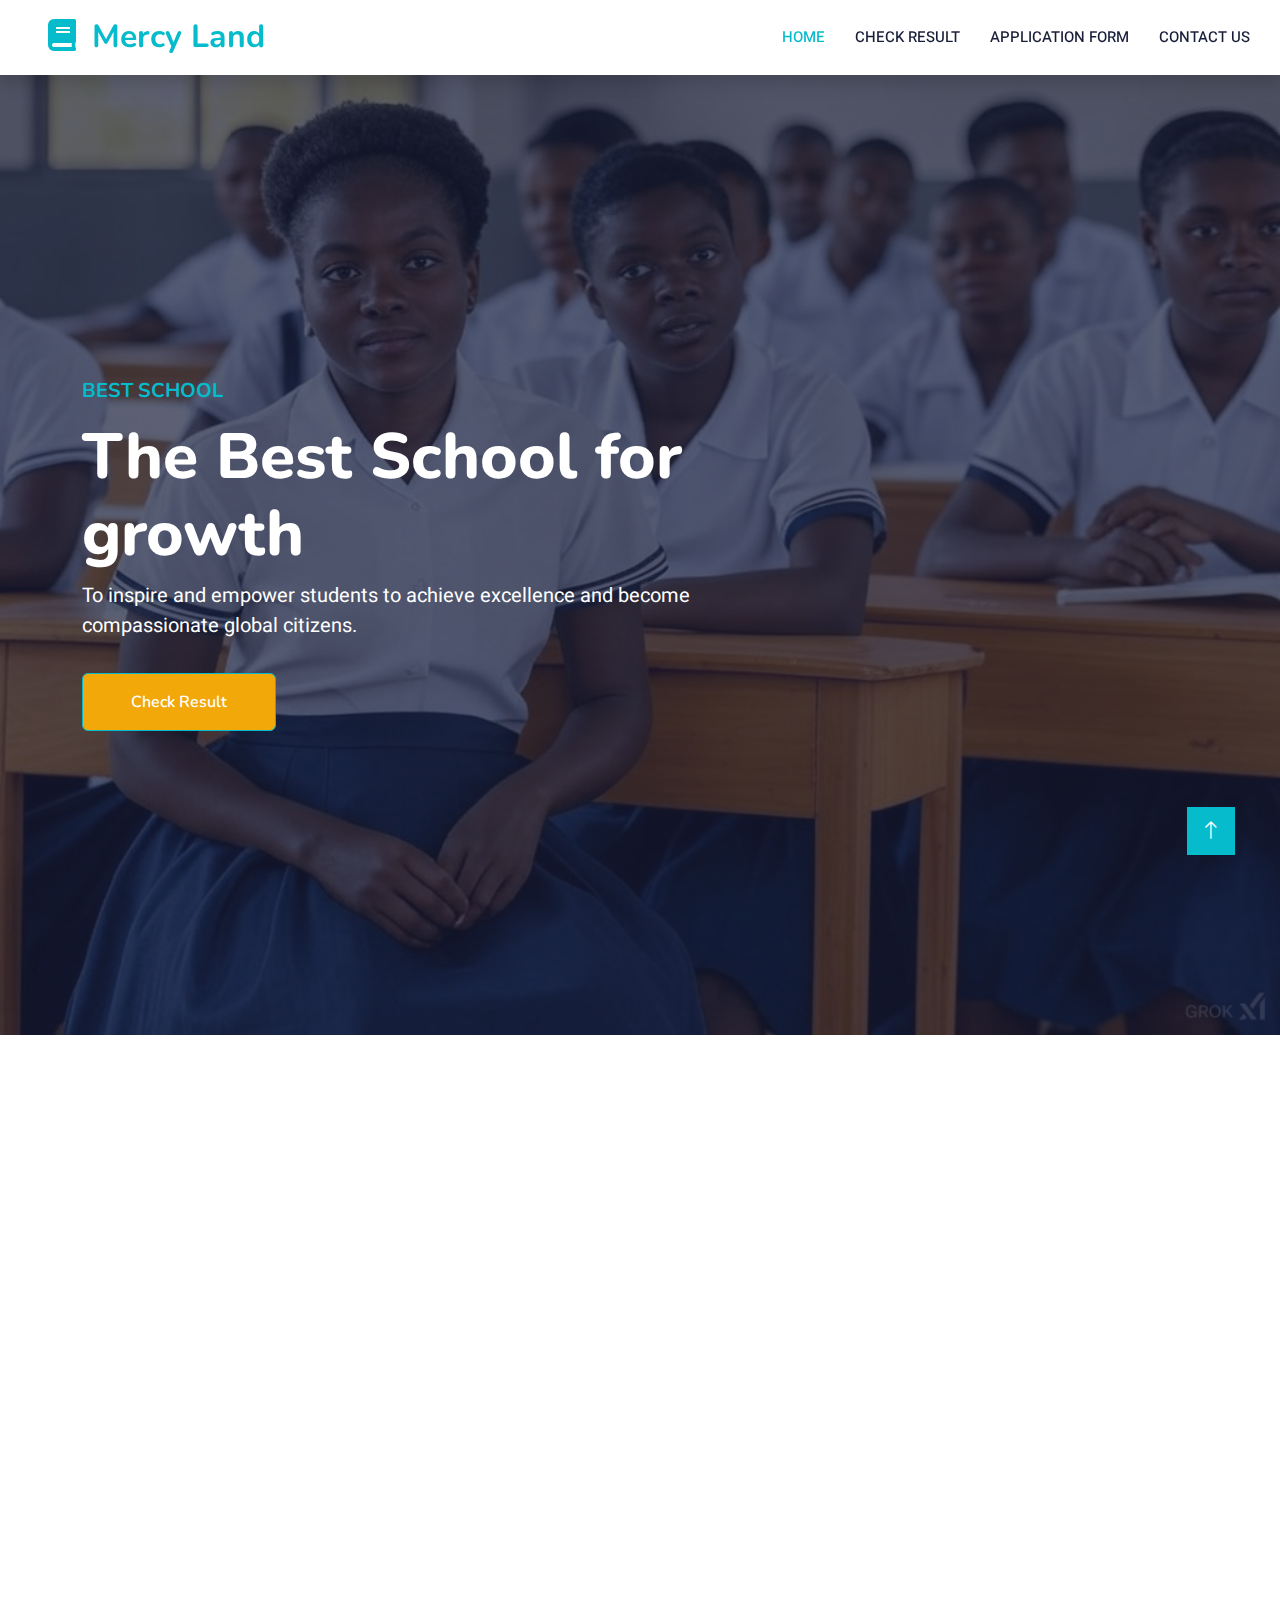
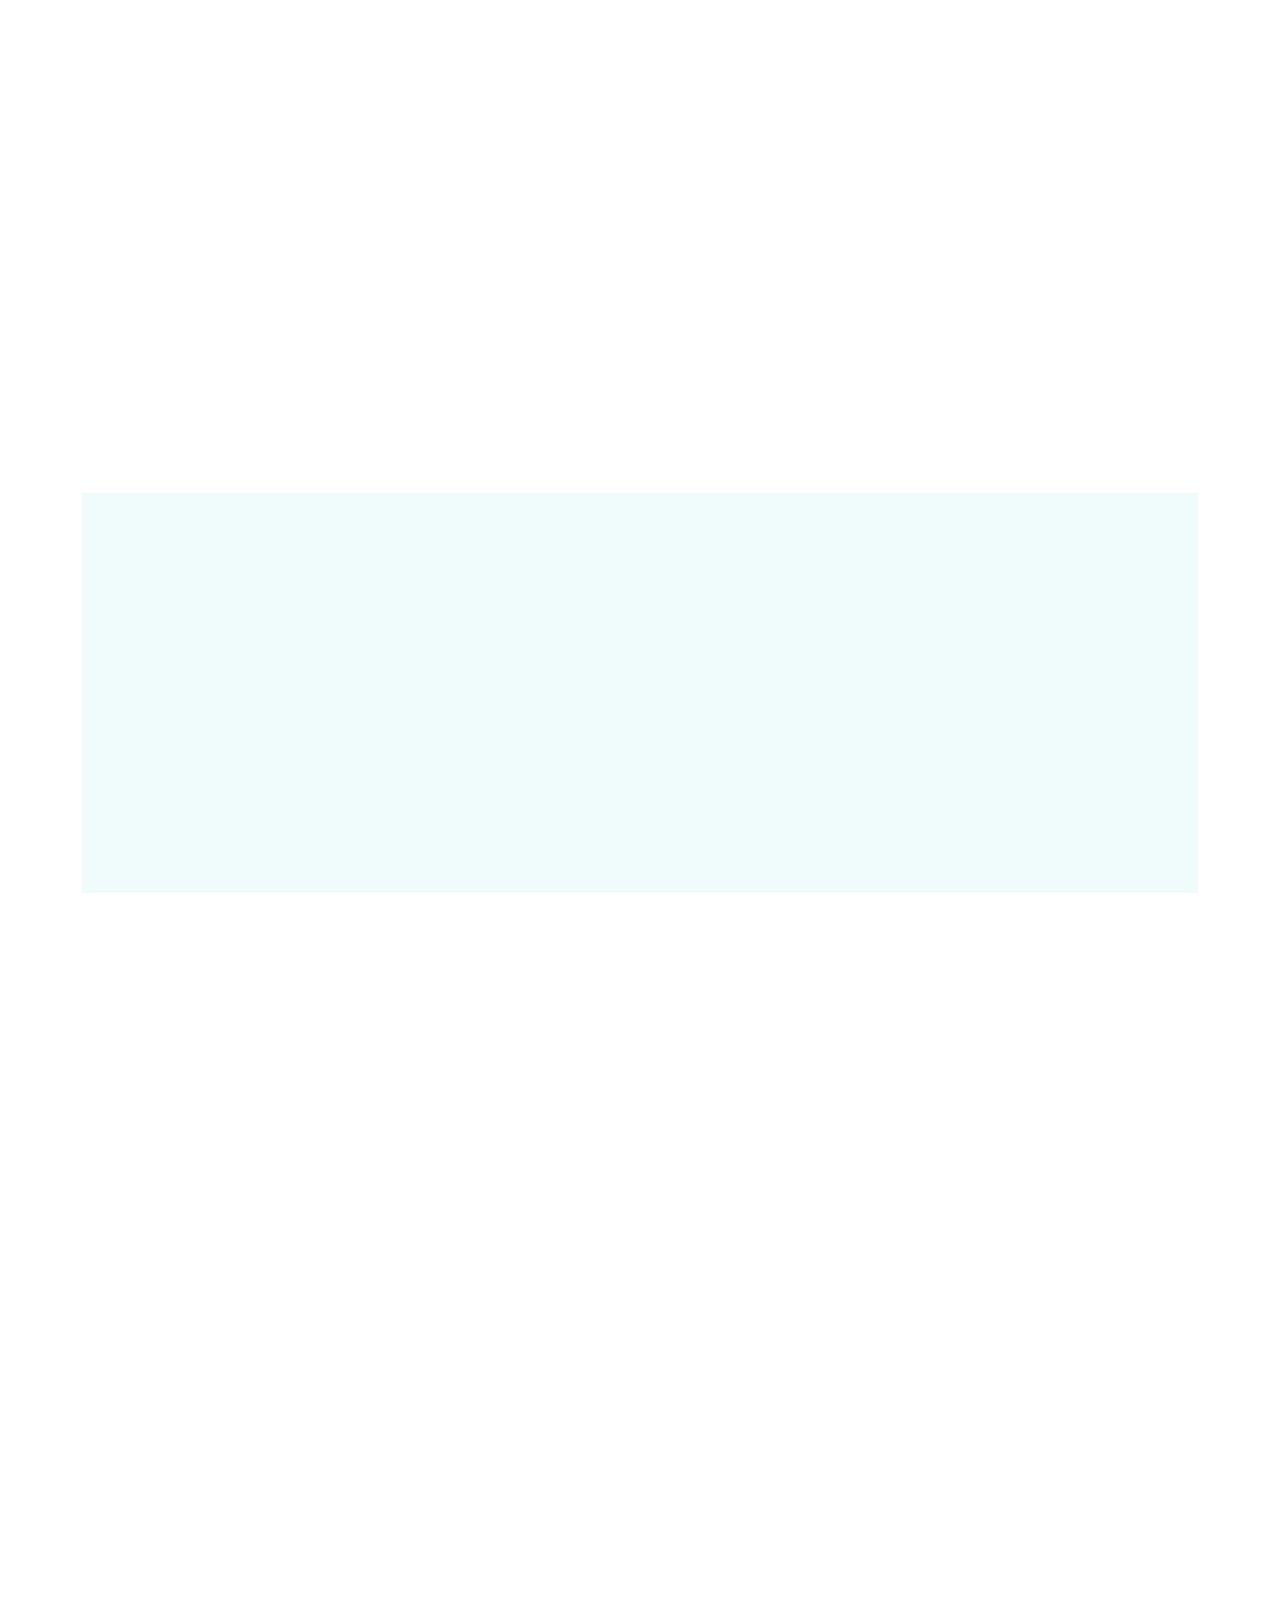
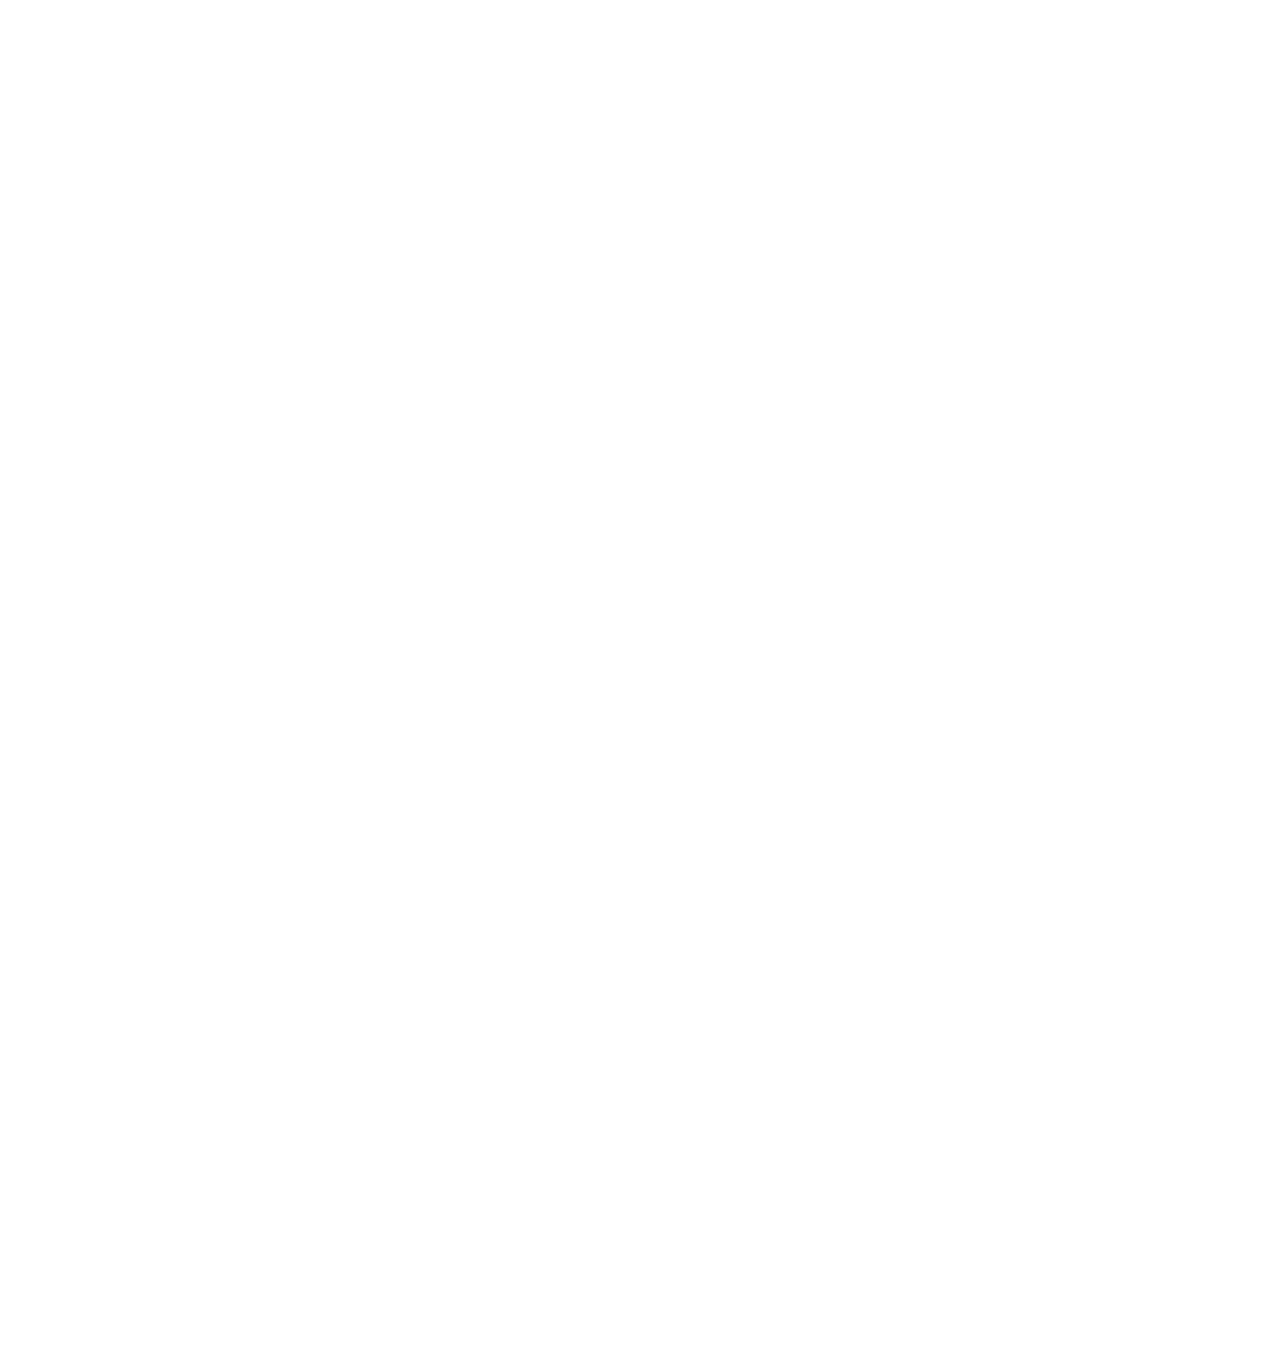
==== commit 10a59038: "s4" ====
--- a/index.html
+++ b/index.html
@@ -3,7 +3,7 @@
 
 <head>
     <meta charset="utf-8">
-    <title>eLEARNING - eLearning HTML Template</title>
+    <title>1Frame - School Management System</title>
     <meta content="width=device-width, initial-scale=1.0" name="viewport">
     <meta content="" name="keywords">
     <meta content="" name="description">
@@ -57,7 +57,7 @@
                                 <h5 class="text-primary text-uppercase mb-3 animated slideInDown">Best School</h5>
                                 <h1 class="display-3 text-white animated slideInDown">The Best School for growth</h1>
                                 <p class="fs-5 text-white mb-4 pb-2">To inspire and empower students to achieve excellence and become compassionate global citizens.</p>
-                                <a href="https://sites.google.com/view/mercyland-application/home" target="_blank" class="btn btn-primary  py-md-3 px-md-5 me-3 animated slideInLeft" style="background: rgb(241, 168, 8); border-radius: 6px;">Check Result</a>
+                                <a href="https://sites.google.com/view/mercyland-resultportal/home" target="_blank" class="btn btn-primary  py-md-3 px-md-5 me-3 animated slideInLeft" style="background: rgb(241, 168, 8); border-radius: 6px;">Check Result</a>
                             </div>
                         </div>
                     </div>
@@ -72,7 +72,7 @@
                                 <h5 class="text-primary text-uppercase mb-3 animated slideInDown">Great Experience</h5>
                                 <h1 class="display-3 text-white animated slideInDown">Make A Brighter Future For Your Child</h1>
                                 <p class="fs-5 text-white mb-4 pb-2">To inspire and empower students to achieve excellence and become compassionate global citizens.</p>
-                                <a href="https://sites.google.com/view/mercyland-application/home" target="_blank" class="btn btn-primary  py-md-3 px-md-5 me-3 animated slideInLeft" style="background: rgb(241, 168, 8); border-radius: 6px;">Check Result</a>
+                                <a href="https://sites.google.com/view/mercyland-resultportal/home" target="_blank" class="btn btn-primary  py-md-3 px-md-5 me-3 animated slideInLeft" style="background: rgb(241, 168, 8); border-radius: 6px;">Check Result</a>
                             </div>
                         </div>
                     </div>
@@ -172,6 +172,8 @@
     </div>
     <!-- About End -->
 
+    <div class="" id="application"></div>
+
 
     <!-- Categories Start -->
     <div class="container-xxl py-5 category">
@@ -478,6 +480,11 @@
             .then(data => {
                 document.getElementById('footer').innerHTML = data;
             });
+        fetch('/components/Application.html')
+            .then(response => response.text())
+            .then(data => {
+                document.getElementById('application').innerHTML = data;
+            });
     </script>
 </body>
 
--- a/css/style.css
+++ b/css/style.css
@@ -180,7 +180,7 @@
     margin: 7px 0;
     width: 45px;
     height: 45px;
-    display: flex;
+    display: none;
     align-items: center;
     justify-content: center;
     color: #FFFFFF;
